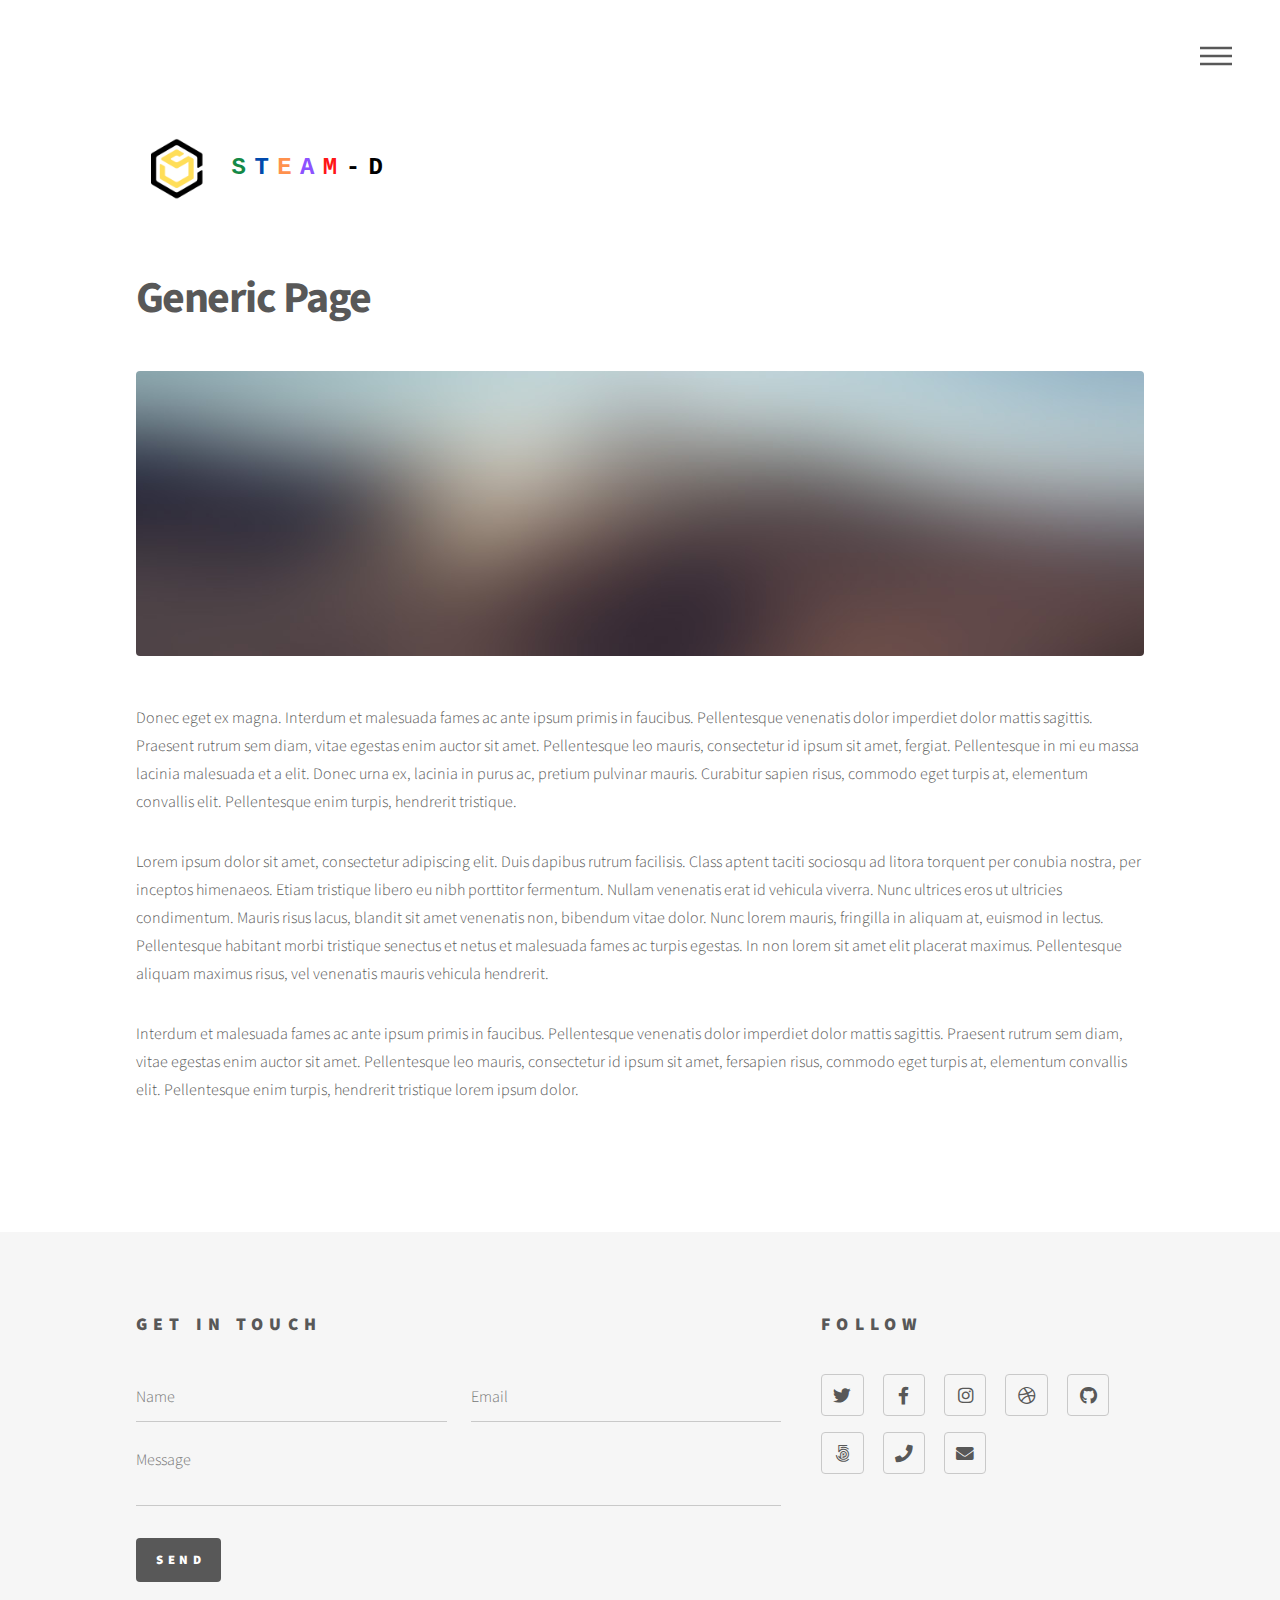
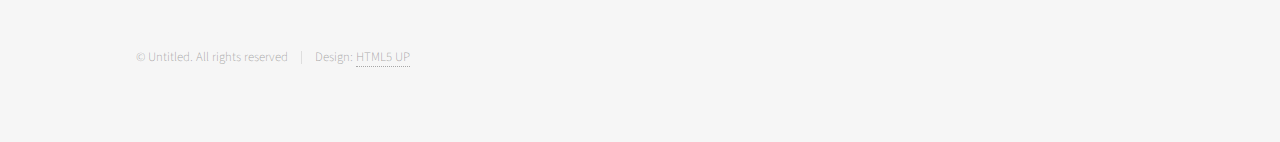
==== about.html @ f743ff5c "Included menu items across pages" ====
<!DOCTYPE HTML>
<!--
	Phantom by HTML5 UP
	html5up.net | @ajlkn
	Free for personal and commercial use under the CCA 3.0 license (html5up.net/license)
-->
<html>
	<head>
		<title>Generic - Phantom by HTML5 UP</title>
		<meta charset="utf-8" />
		<meta name="viewport" content="width=device-width, initial-scale=1, user-scalable=no" />
		<link rel="stylesheet" href="assets/css/main.css" />
		<noscript><link rel="stylesheet" href="assets/css/noscript.css" /></noscript>
	</head>
	<body class="is-preload">
		<!-- Wrapper -->
			<div id="wrapper">

				<!-- Header -->
					<header id="header">
						<div class="inner">

							<!-- Logo -->
								<a href="index.html" class="logo">
									<span class="symbol"><img src="images/logo.svg" alt="" /></span><span class="title"><span class = "hr1">S</span><span class = "hr2">T</span><span class = "hr3">E</span><span class = "hr4">A</span><span class = "hr5">M</span><span class = "hr6">-D</span></span>
								</a>

							<!-- Nav -->
								<nav>
									<ul>
										<li><a href="#menu">Menu</a></li>
									</ul>
								</nav>

						</div>
					</header>

				<!-- Menu -->
					<nav id="menu">
						<h2>Menu</h2>
						<ul>
							<li><a href="index.html">Home</a></li>
							<li><a href="about.html">About Us</a></li>
							<li><a href="generic.html">Curriculum</a></li>
							<li><a href="generic.html">Our Team</a></li>
							<li><a href="elements.html">Contact Us</a></li>
						</ul>
					</nav>

				<!-- Main -->
					<div id="main">
						<div class="inner">
							<h1>Generic Page</h1>
							<span class="image main"><img src="images/pic13.jpg" alt="" /></span>
							<p>Donec eget ex magna. Interdum et malesuada fames ac ante ipsum primis in faucibus. Pellentesque venenatis dolor imperdiet dolor mattis sagittis. Praesent rutrum sem diam, vitae egestas enim auctor sit amet. Pellentesque leo mauris, consectetur id ipsum sit amet, fergiat. Pellentesque in mi eu massa lacinia malesuada et a elit. Donec urna ex, lacinia in purus ac, pretium pulvinar mauris. Curabitur sapien risus, commodo eget turpis at, elementum convallis elit. Pellentesque enim turpis, hendrerit tristique.</p>
							<p>Lorem ipsum dolor sit amet, consectetur adipiscing elit. Duis dapibus rutrum facilisis. Class aptent taciti sociosqu ad litora torquent per conubia nostra, per inceptos himenaeos. Etiam tristique libero eu nibh porttitor fermentum. Nullam venenatis erat id vehicula viverra. Nunc ultrices eros ut ultricies condimentum. Mauris risus lacus, blandit sit amet venenatis non, bibendum vitae dolor. Nunc lorem mauris, fringilla in aliquam at, euismod in lectus. Pellentesque habitant morbi tristique senectus et netus et malesuada fames ac turpis egestas. In non lorem sit amet elit placerat maximus. Pellentesque aliquam maximus risus, vel venenatis mauris vehicula hendrerit.</p>
							<p>Interdum et malesuada fames ac ante ipsum primis in faucibus. Pellentesque venenatis dolor imperdiet dolor mattis sagittis. Praesent rutrum sem diam, vitae egestas enim auctor sit amet. Pellentesque leo mauris, consectetur id ipsum sit amet, fersapien risus, commodo eget turpis at, elementum convallis elit. Pellentesque enim turpis, hendrerit tristique lorem ipsum dolor.</p>
						</div>
					</div>

				<!-- Footer -->
					<footer id="footer">
						<div class="inner">
							<section>
								<h2>Get in touch</h2>
								<form method="post" action="#">
									<div class="fields">
										<div class="field half">
											<input type="text" name="name" id="name" placeholder="Name" />
										</div>
										<div class="field half">
											<input type="email" name="email" id="email" placeholder="Email" />
										</div>
										<div class="field">
											<textarea name="message" id="message" placeholder="Message"></textarea>
										</div>
									</div>
									<ul class="actions">
										<li><input type="submit" value="Send" class="primary" /></li>
									</ul>
								</form>
							</section>
							<section>
								<h2>Follow</h2>
								<ul class="icons">
									<li><a href="#" class="icon brands style2 fa-twitter"><span class="label">Twitter</span></a></li>
									<li><a href="#" class="icon brands style2 fa-facebook-f"><span class="label">Facebook</span></a></li>
									<li><a href="#" class="icon brands style2 fa-instagram"><span class="label">Instagram</span></a></li>
									<li><a href="#" class="icon brands style2 fa-dribbble"><span class="label">Dribbble</span></a></li>
									<li><a href="#" class="icon brands style2 fa-github"><span class="label">GitHub</span></a></li>
									<li><a href="#" class="icon brands style2 fa-500px"><span class="label">500px</span></a></li>
									<li><a href="#" class="icon solid style2 fa-phone"><span class="label">Phone</span></a></li>
									<li><a href="#" class="icon solid style2 fa-envelope"><span class="label">Email</span></a></li>
								</ul>
							</section>
							<ul class="copyright">
								<li>&copy; Untitled. All rights reserved</li><li>Design: <a href="http://html5up.net">HTML5 UP</a></li>
							</ul>
						</div>
					</footer>

			</div>

		<!-- Scripts -->
			<script src="assets/js/jquery.min.js"></script>
			<script src="assets/js/browser.min.js"></script>
			<script src="assets/js/breakpoints.min.js"></script>
			<script src="assets/js/util.js"></script>
			<script src="assets/js/main.js"></script>

	</body>
</html>
---- assets/css/main.css ----
@import url(fontawesome-all.min.css);
@import url("https://fonts.googleapis.com/css?family=Source+Sans+Pro:300,700,900");

/*
	Phantom by HTML5 UP
	html5up.net | @ajlkn
	Free for personal and commercial use under the CCA 3.0 license (html5up.net/license)
*/

html, body, div, span, applet, object,
iframe, h1, h2, h3, h4, h5, h6, p, blockquote,
pre, a, abbr, acronym, address, big, cite,
code, del, dfn, em, img, ins, kbd, q, s, samp,
small, strike, strong, sub, sup, tt, var, b,
u, i, center, dl, dt, dd, ol, ul, li, fieldset,
form, label, legend, table, caption, tbody,
tfoot, thead, tr, th, td, article, aside,
canvas, details, embed, figure, figcaption,
footer, header, hgroup, menu, nav, output, ruby,
section, summary, time, mark, audio, video {
	margin: 0;
	padding: 0;
	border: 0;
	font-size: 100%;
	font: inherit;
	vertical-align: baseline;}

article, aside, details, figcaption, figure,
footer, header, hgroup, menu, nav, section {
	display: block;}

body {
	line-height: 1;
}

ol, ul {
	list-style: none;
}

blockquote, q {
	quotes: none;
}

	blockquote:before, blockquote:after, q:before, q:after {
		content: '';
		content: none;
	}

table {
	border-collapse: collapse;
	border-spacing: 0;
}

body {
	-webkit-text-size-adjust: none;
}

mark {
	background-color: transparent;
	color: inherit;
}

input::-moz-focus-inner {
	border: 0;
	padding: 0;
}

input, select, textarea {
	-moz-appearance: none;
	-webkit-appearance: none;
	-ms-appearance: none;
	appearance: none;
}

/* Basic */

	@-ms-viewport {
		width: device-width;
	}

	body {
		-ms-overflow-style: scrollbar;
	}

	@media screen and (max-width: 480px) {

		html, body {
			min-width: 320px;
		}

	}

	html {
		box-sizing: border-box;
	}

	*, *:before, *:after {
		box-sizing: inherit;
	}

	body {
		background: #ffffff;
	}

		body.is-preload *, body.is-preload *:before, body.is-preload *:after {
			-moz-animation: none !important;
			-webkit-animation: none !important;
			-ms-animation: none !important;
			animation: none !important;
			-moz-transition: none !important;
			-webkit-transition: none !important;
			-ms-transition: none !important;
			transition: none !important;
		}

/* Type */

	body, input, select, textarea {
		color: #585858;
		font-family: "Source Sans Pro", Helvetica, sans-serif;
		font-size: 16pt;
		font-weight: 300;
		line-height: 1.75;
	}

		@media screen and (max-width: 1680px) {

			body, input, select, textarea {
				font-size: 14pt;
			}

		}

		@media screen and (max-width: 1280px) {

			body, input, select, textarea {
				font-size: 12pt;
			}

		}

	a {
		-moz-transition: border-bottom-color 0.2s ease, color 0.2s ease;
		-webkit-transition: border-bottom-color 0.2s ease, color 0.2s ease;
		-ms-transition: border-bottom-color 0.2s ease, color 0.2s ease;
		transition: border-bottom-color 0.2s ease, color 0.2s ease;
		text-decoration: none;
		color: #585858;
		border-bottom: dotted 1px rgba(88, 88, 88, 0.5);
	}

		a:hover {
			border-bottom-color: transparent;
			color: #f2849e !important;
		}

	strong, b {
		font-weight: 900;
	}

	em, i {
		font-style: italic;
	}

	p {
		margin: 0 0 2em 0;
	}

	h1 {
		font-size: 2.75em;
		font-weight: 700;
		line-height: 1.3;
		margin: 0 0 1em 0;
		letter-spacing: -0.035em;
	}

		h1 a {
			color: inherit;
		}

		@media screen and (max-width: 736px) {

			h1 {
				font-size: 2em;
				margin: 0 0 1em 0;
			}

		}

		@media screen and (max-width: 360px) {

			h1 {
				font-size: 1.75em;
			}

		}

	h2, h3, h4, h5, h6 {
		font-weight: 900;
		line-height: 1.5;
		margin: 0 0 2em 0;
		text-transform: uppercase;
		letter-spacing: 0.35em;
	}

		h2 a, h3 a, h4 a, h5 a, h6 a {
			color: inherit;
		}

	h2 {
		font-size: 1.1em;
	}

	h3 {
		font-size: 1em;
	}

	h4 {
		font-size: 0.8em;
	}

	h5 {
		font-size: 0.8em;
	}

	h6 {
		font-size: 0.8em;
	}

	@media screen and (max-width: 980px) {

		h1 br, h2 br, h3 br, h4 br, h5 br, h6 br {
			display: none;
		}

	}

	@media screen and (max-width: 736px) {

		h2 {
			font-size: 1em;
		}

		h3 {
			font-size: 0.8em;
		}

	}

	sub {
		font-size: 0.8em;
		position: relative;
		top: 0.5em;
	}

	sup {
		font-size: 0.8em;
		position: relative;
		top: -0.5em;
	}

	blockquote {
		border-left: solid 4px #c9c9c9;
		font-style: italic;
		margin: 0 0 2em 0;
		padding: 0.5em 0 0.5em 2em;
	}

	code {
		background: rgba(144, 144, 144, 0.075);
		border-radius: 4px;
		border: solid 1px #c9c9c9;
		font-family: "Courier New", monospace;
		font-size: 0.9em;
		margin: 0 0.25em;
		padding: 0.25em 0.65em;
	}

	pre {
		-webkit-overflow-scrolling: touch;
		font-family: "Courier New", monospace;
		font-size: 0.9em;
		margin: 0 0 2em 0;
	}

		pre code {
			display: block;
			line-height: 1.75;
			padding: 1em 1.5em;
			overflow-x: auto;
		}

	hr {
		border: 0;
		border-bottom: solid 1px #c9c9c9;
		margin: 2em 0;
	}

		hr.major {
			margin: 3em 0;
		}

	.align-left {
		text-align: left;
	}

	.align-center {
		text-align: center;
	}

	.align-right {
		text-align: right;
	}

/* Row */

	.row {
		display: flex;
		flex-wrap: wrap;
		box-sizing: border-box;
		align-items: stretch;
	}

		.row > * {
			box-sizing: border-box;
		}

		.row.gtr-uniform > * > :last-child {
			margin-bottom: 0;
		}

		.row.aln-left {
			justify-content: flex-start;
		}

		.row.aln-center {
			justify-content: center;
		}

		.row.aln-right {
			justify-content: flex-end;
		}

		.row.aln-top {
			align-items: flex-start;
		}

		.row.aln-middle {
			align-items: center;
		}

		.row.aln-bottom {
			align-items: flex-end;
		}

		.row > .imp {
			order: -1;
		}

		.row > .col-1 {
			width: 8.33333%;
		}

		.row > .off-1 {
			margin-left: 8.33333%;
		}

		.row > .col-2 {
			width: 16.66667%;
		}

		.row > .off-2 {
			margin-left: 16.66667%;
		}

		.row > .col-3 {
			width: 25%;
		}

		.row > .off-3 {
			margin-left: 25%;
		}

		.row > .col-4 {
			width: 33.33333%;
		}

		.row > .off-4 {
			margin-left: 33.33333%;
		}

		.row > .col-5 {
			width: 41.66667%;
		}

		.row > .off-5 {
			margin-left: 41.66667%;
		}

		.row > .col-6 {
			width: 50%;
		}

		.row > .off-6 {
			margin-left: 50%;
		}

		.row > .col-7 {
			width: 58.33333%;
		}

		.row > .off-7 {
			margin-left: 58.33333%;
		}

		.row > .col-8 {
			width: 66.66667%;
		}

		.row > .off-8 {
			margin-left: 66.66667%;
		}

		.row > .col-9 {
			width: 75%;
		}

		.row > .off-9 {
			margin-left: 75%;
		}

		.row > .col-10 {
			width: 83.33333%;
		}

		.row > .off-10 {
			margin-left: 83.33333%;
		}

		.row > .col-11 {
			width: 91.66667%;
		}

		.row > .off-11 {
			margin-left: 91.66667%;
		}

		.row > .col-12 {
			width: 100%;
		}

		.row > .off-12 {
			margin-left: 100%;
		}

		.row.gtr-0 {
			margin-top: 0;
			margin-left: 0em;
		}

			.row.gtr-0 > * {
				padding: 0 0 0 0em;
			}

			.row.gtr-0.gtr-uniform {
				margin-top: 0em;
			}

				.row.gtr-0.gtr-uniform > * {
					padding-top: 0em;
				}

		.row.gtr-25 {
			margin-top: 0;
			margin-left: -0.5em;
		}

			.row.gtr-25 > * {
				padding: 0 0 0 0.5em;
			}

			.row.gtr-25.gtr-uniform {
				margin-top: -0.5em;
			}

				.row.gtr-25.gtr-uniform > * {
					padding-top: 0.5em;
				}

		.row.gtr-50 {
			margin-top: 0;
			margin-left: -1em;
		}

			.row.gtr-50 > * {
				padding: 0 0 0 1em;
			}

			.row.gtr-50.gtr-uniform {
				margin-top: -1em;
			}

				.row.gtr-50.gtr-uniform > * {
					padding-top: 1em;
				}

		.row {
			margin-top: 0;
			margin-left: -2em;
		}

			.row > * {
				padding: 0 0 0 2em;
			}

			.row.gtr-uniform {
				margin-top: -2em;
			}

				.row.gtr-uniform > * {
					padding-top: 2em;
				}

		.row.gtr-150 {
			margin-top: 0;
			margin-left: -3em;
		}

			.row.gtr-150 > * {
				padding: 0 0 0 3em;
			}

			.row.gtr-150.gtr-uniform {
				margin-top: -3em;
			}

				.row.gtr-150.gtr-uniform > * {
					padding-top: 3em;
				}

		.row.gtr-200 {
			margin-top: 0;
			margin-left: -4em;
		}

			.row.gtr-200 > * {
				padding: 0 0 0 4em;
			}

			.row.gtr-200.gtr-uniform {
				margin-top: -4em;
			}

				.row.gtr-200.gtr-uniform > * {
					padding-top: 4em;
				}

		@media screen and (max-width: 1680px) {

			.row {
				display: flex;
				flex-wrap: wrap;
				box-sizing: border-box;
				align-items: stretch;
			}

				.row > * {
					box-sizing: border-box;
				}

				.row.gtr-uniform > * > :last-child {
					margin-bottom: 0;
				}

				.row.aln-left {
					justify-content: flex-start;
				}

				.row.aln-center {
					justify-content: center;
				}

				.row.aln-right {
					justify-content: flex-end;
				}

				.row.aln-top {
					align-items: flex-start;
				}

				.row.aln-middle {
					align-items: center;
				}

				.row.aln-bottom {
					align-items: flex-end;
				}

				.row > .imp-xlarge {
					order: -1;
				}

				.row > .col-1-xlarge {
					width: 8.33333%;
				}

				.row > .off-1-xlarge {
					margin-left: 8.33333%;
				}

				.row > .col-2-xlarge {
					width: 16.66667%;
				}

				.row > .off-2-xlarge {
					margin-left: 16.66667%;
				}

				.row > .col-3-xlarge {
					width: 25%;
				}

				.row > .off-3-xlarge {
					margin-left: 25%;
				}

				.row > .col-4-xlarge {
					width: 33.33333%;
				}

				.row > .off-4-xlarge {
					margin-left: 33.33333%;
				}

				.row > .col-5-xlarge {
					width: 41.66667%;
				}

				.row > .off-5-xlarge {
					margin-left: 41.66667%;
				}

				.row > .col-6-xlarge {
					width: 50%;
				}

				.row > .off-6-xlarge {
					margin-left: 50%;
				}

				.row > .col-7-xlarge {
					width: 58.33333%;
				}

				.row > .off-7-xlarge {
					margin-left: 58.33333%;
				}

				.row > .col-8-xlarge {
					width: 66.66667%;
				}

				.row > .off-8-xlarge {
					margin-left: 66.66667%;
				}

				.row > .col-9-xlarge {
					width: 75%;
				}

				.row > .off-9-xlarge {
					margin-left: 75%;
				}

				.row > .col-10-xlarge {
					width: 83.33333%;
				}

				.row > .off-10-xlarge {
					margin-left: 83.33333%;
				}

				.row > .col-11-xlarge {
					width: 91.66667%;
				}

				.row > .off-11-xlarge {
					margin-left: 91.66667%;
				}

				.row > .col-12-xlarge {
					width: 100%;
				}

				.row > .off-12-xlarge {
					margin-left: 100%;
				}

				.row.gtr-0 {
					margin-top: 0;
					margin-left: 0em;
				}

					.row.gtr-0 > * {
						padding: 0 0 0 0em;
					}

					.row.gtr-0.gtr-uniform {
						margin-top: 0em;
					}

						.row.gtr-0.gtr-uniform > * {
							padding-top: 0em;
						}

				.row.gtr-25 {
					margin-top: 0;
					margin-left: -0.5em;
				}

					.row.gtr-25 > * {
						padding: 0 0 0 0.5em;
					}

					.row.gtr-25.gtr-uniform {
						margin-top: -0.5em;
					}

						.row.gtr-25.gtr-uniform > * {
							padding-top: 0.5em;
						}

				.row.gtr-50 {
					margin-top: 0;
					margin-left: -1em;
				}

					.row.gtr-50 > * {
						padding: 0 0 0 1em;
					}

					.row.gtr-50.gtr-uniform {
						margin-top: -1em;
					}

						.row.gtr-50.gtr-uniform > * {
							padding-top: 1em;
						}

				.row {
					margin-top: 0;
					margin-left: -2em;
				}

					.row > * {
						padding: 0 0 0 2em;
					}

					.row.gtr-uniform {
						margin-top: -2em;
					}

						.row.gtr-uniform > * {
							padding-top: 2em;
						}

				.row.gtr-150 {
					margin-top: 0;
					margin-left: -3em;
				}

					.row.gtr-150 > * {
						padding: 0 0 0 3em;
					}

					.row.gtr-150.gtr-uniform {
						margin-top: -3em;
					}

						.row.gtr-150.gtr-uniform > * {
							padding-top: 3em;
						}

				.row.gtr-200 {
					margin-top: 0;
					margin-left: -4em;
				}

					.row.gtr-200 > * {
						padding: 0 0 0 4em;
					}

					.row.gtr-200.gtr-uniform {
						margin-top: -4em;
					}

						.row.gtr-200.gtr-uniform > * {
							padding-top: 4em;
						}

		}

		@media screen and (max-width: 1280px) {

			.row {
				display: flex;
				flex-wrap: wrap;
				box-sizing: border-box;
				align-items: stretch;
			}

				.row > * {
					box-sizing: border-box;
				}

				.row.gtr-uniform > * > :last-child {
					margin-bottom: 0;
				}

				.row.aln-left {
					justify-content: flex-start;
				}

				.row.aln-center {
					justify-content: center;
				}

				.row.aln-right {
					justify-content: flex-end;
				}

				.row.aln-top {
					align-items: flex-start;
				}

				.row.aln-middle {
					align-items: center;
				}

				.row.aln-bottom {
					align-items: flex-end;
				}

				.row > .imp-large {
					order: -1;
				}

				.row > .col-1-large {
					width: 8.33333%;
				}

				.row > .off-1-large {
					margin-left: 8.33333%;
				}

				.row > .col-2-large {
					width: 16.66667%;
				}

				.row > .off-2-large {
					margin-left: 16.66667%;
				}

				.row > .col-3-large {
					width: 25%;
				}

				.row > .off-3-large {
					margin-left: 25%;
				}

				.row > .col-4-large {
					width: 33.33333%;
				}

				.row > .off-4-large {
					margin-left: 33.33333%;
				}

				.row > .col-5-large {
					width: 41.66667%;
				}

				.row > .off-5-large {
					margin-left: 41.66667%;
				}

				.row > .col-6-large {
					width: 50%;
				}

				.row > .off-6-large {
					margin-left: 50%;
				}

				.row > .col-7-large {
					width: 58.33333%;
				}

				.row > .off-7-large {
					margin-left: 58.33333%;
				}

				.row > .col-8-large {
					width: 66.66667%;
				}

				.row > .off-8-large {
					margin-left: 66.66667%;
				}

				.row > .col-9-large {
					width: 75%;
				}

				.row > .off-9-large {
					margin-left: 75%;
				}

				.row > .col-10-large {
					width: 83.33333%;
				}

				.row > .off-10-large {
					margin-left: 83.33333%;
				}

				.row > .col-11-large {
					width: 91.66667%;
				}

				.row > .off-11-large {
					margin-left: 91.66667%;
				}

				.row > .col-12-large {
					width: 100%;
				}

				.row > .off-12-large {
					margin-left: 100%;
				}

				.row.gtr-0 {
					margin-top: 0;
					margin-left: 0em;
				}

					.row.gtr-0 > * {
						padding: 0 0 0 0em;
					}

					.row.gtr-0.gtr-uniform {
						margin-top: 0em;
					}

						.row.gtr-0.gtr-uniform > * {
							padding-top: 0em;
						}

				.row.gtr-25 {
					margin-top: 0;
					margin-left: -0.5em;
				}

					.row.gtr-25 > * {
						padding: 0 0 0 0.5em;
					}

					.row.gtr-25.gtr-uniform {
						margin-top: -0.5em;
					}

						.row.gtr-25.gtr-uniform > * {
							padding-top: 0.5em;
						}

				.row.gtr-50 {
					margin-top: 0;
					margin-left: -1em;
				}

					.row.gtr-50 > * {
						padding: 0 0 0 1em;
					}

					.row.gtr-50.gtr-uniform {
						margin-top: -1em;
					}

						.row.gtr-50.gtr-uniform > * {
							padding-top: 1em;
						}

				.row {
					margin-top: 0;
					margin-left: -2em;
				}

					.row > * {
						padding: 0 0 0 2em;
					}

					.row.gtr-uniform {
						margin-top: -2em;
					}

						.row.gtr-uniform > * {
							padding-top: 2em;
						}

				.row.gtr-150 {
					margin-top: 0;
					margin-left: -3em;
				}

					.row.gtr-150 > * {
						padding: 0 0 0 3em;
					}

					.row.gtr-150.gtr-uniform {
						margin-top: -3em;
					}

						.row.gtr-150.gtr-uniform > * {
							padding-top: 3em;
						}

				.row.gtr-200 {
					margin-top: 0;
					margin-left: -4em;
				}

					.row.gtr-200 > * {
						padding: 0 0 0 4em;
					}

					.row.gtr-200.gtr-uniform {
						margin-top: -4em;
					}

						.row.gtr-200.gtr-uniform > * {
							padding-top: 4em;
						}

		}

		@media screen and (max-width: 980px) {

			.row {
				display: flex;
				flex-wrap: wrap;
				box-sizing: border-box;
				align-items: stretch;
			}

				.row > * {
					box-sizing: border-box;
				}

				.row.gtr-uniform > * > :last-child {
					margin-bottom: 0;
				}

				.row.aln-left {
					justify-content: flex-start;
				}

				.row.aln-center {
					justify-content: center;
				}

				.row.aln-right {
					justify-content: flex-end;
				}

				.row.aln-top {
					align-items: flex-start;
				}

				.row.aln-middle {
					align-items: center;
				}

				.row.aln-bottom {
					align-items: flex-end;
				}

				.row > .imp-medium {
					order: -1;
				}

				.row > .col-1-medium {
					width: 8.33333%;
				}

				.row > .off-1-medium {
					margin-left: 8.33333%;
				}

				.row > .col-2-medium {
					width: 16.66667%;
				}

				.row > .off-2-medium {
					margin-left: 16.66667%;
				}

				.row > .col-3-medium {
					width: 25%;
				}

				.row > .off-3-medium {
					margin-left: 25%;
				}

				.row > .col-4-medium {
					width: 33.33333%;
				}

				.row > .off-4-medium {
					margin-left: 33.33333%;
				}

				.row > .col-5-medium {
					width: 41.66667%;
				}

				.row > .off-5-medium {
					margin-left: 41.66667%;
				}

				.row > .col-6-medium {
					width: 50%;
				}

				.row > .off-6-medium {
					margin-left: 50%;
				}

				.row > .col-7-medium {
					width: 58.33333%;
				}

				.row > .off-7-medium {
					margin-left: 58.33333%;
				}

				.row > .col-8-medium {
					width: 66.66667%;
				}

				.row > .off-8-medium {
					margin-left: 66.66667%;
				}

				.row > .col-9-medium {
					width: 75%;
				}

				.row > .off-9-medium {
					margin-left: 75%;
				}

				.row > .col-10-medium {
					width: 83.33333%;
				}

				.row > .off-10-medium {
					margin-left: 83.33333%;
				}

				.row > .col-11-medium {
					width: 91.66667%;
				}

				.row > .off-11-medium {
					margin-left: 91.66667%;
				}

				.row > .col-12-medium {
					width: 100%;
				}

				.row > .off-12-medium {
					margin-left: 100%;
				}

				.row.gtr-0 {
					margin-top: 0;
					margin-left: 0em;
				}

					.row.gtr-0 > * {
						padding: 0 0 0 0em;
					}

					.row.gtr-0.gtr-uniform {
						margin-top: 0em;
					}

						.row.gtr-0.gtr-uniform > * {
							padding-top: 0em;
						}

				.row.gtr-25 {
					margin-top: 0;
					margin-left: -0.375em;
				}

					.row.gtr-25 > * {
						padding: 0 0 0 0.375em;
					}

					.row.gtr-25.gtr-uniform {
						margin-top: -0.375em;
					}

						.row.gtr-25.gtr-uniform > * {
							padding-top: 0.375em;
						}

				.row.gtr-50 {
					margin-top: 0;
					margin-left: -0.75em;
				}

					.row.gtr-50 > * {
						padding: 0 0 0 0.75em;
					}

					.row.gtr-50.gtr-uniform {
						margin-top: -0.75em;
					}

						.row.gtr-50.gtr-uniform > * {
							padding-top: 0.75em;
						}

				.row {
					margin-top: 0;
					margin-left: -1.5em;
				}

					.row > * {
						padding: 0 0 0 1.5em;
					}

					.row.gtr-uniform {
						margin-top: -1.5em;
					}

						.row.gtr-uniform > * {
							padding-top: 1.5em;
						}

				.row.gtr-150 {
					margin-top: 0;
					margin-left: -2.25em;
				}

					.row.gtr-150 > * {
						padding: 0 0 0 2.25em;
					}

					.row.gtr-150.gtr-uniform {
						margin-top: -2.25em;
					}

						.row.gtr-150.gtr-uniform > * {
							padding-top: 2.25em;
						}

				.row.gtr-200 {
					margin-top: 0;
					margin-left: -3em;
				}

					.row.gtr-200 > * {
						padding: 0 0 0 3em;
					}

					.row.gtr-200.gtr-uniform {
						margin-top: -3em;
					}

						.row.gtr-200.gtr-uniform > * {
							padding-top: 3em;
						}

		}

		@media screen and (max-width: 736px) {

			.row {
				display: flex;
				flex-wrap: wrap;
				box-sizing: border-box;
				align-items: stretch;
			}

				.row > * {
					box-sizing: border-box;
				}

				.row.gtr-uniform > * > :last-child {
					margin-bottom: 0;
				}

				.row.aln-left {
					justify-content: flex-start;
				}

				.row.aln-center {
					justify-content: center;
				}

				.row.aln-right {
					justify-content: flex-end;
				}

				.row.aln-top {
					align-items: flex-start;
				}

				.row.aln-middle {
					align-items: center;
				}

				.row.aln-bottom {
					align-items: flex-end;
				}

				.row > .imp-small {
					order: -1;
				}

				.row > .col-1-small {
					width: 8.33333%;
				}

				.row > .off-1-small {
					margin-left: 8.33333%;
				}

				.row > .col-2-small {
					width: 16.66667%;
				}

				.row > .off-2-small {
					margin-left: 16.66667%;
				}

				.row > .col-3-small {
					width: 25%;
				}

				.row > .off-3-small {
					margin-left: 25%;
				}

				.row > .col-4-small {
					width: 33.33333%;
				}

				.row > .off-4-small {
					margin-left: 33.33333%;
				}

				.row > .col-5-small {
					width: 41.66667%;
				}

				.row > .off-5-small {
					margin-left: 41.66667%;
				}

				.row > .col-6-small {
					width: 50%;
				}

				.row > .off-6-small {
					margin-left: 50%;
				}

				.row > .col-7-small {
					width: 58.33333%;
				}

				.row > .off-7-small {
					margin-left: 58.33333%;
				}

				.row > .col-8-small {
					width: 66.66667%;
				}

				.row > .off-8-small {
					margin-left: 66.66667%;
				}

				.row > .col-9-small {
					width: 75%;
				}

				.row > .off-9-small {
					margin-left: 75%;
				}

				.row > .col-10-small {
					width: 83.33333%;
				}

				.row > .off-10-small {
					margin-left: 83.33333%;
				}

				.row > .col-11-small {
					width: 91.66667%;
				}

				.row > .off-11-small {
					margin-left: 91.66667%;
				}

				.row > .col-12-small {
					width: 100%;
				}

				.row > .off-12-small {
					margin-left: 100%;
				}

				.row.gtr-0 {
					margin-top: 0;
					margin-left: 0em;
				}

					.row.gtr-0 > * {
						padding: 0 0 0 0em;
					}

					.row.gtr-0.gtr-uniform {
						margin-top: 0em;
					}

						.row.gtr-0.gtr-uniform > * {
							padding-top: 0em;
						}

				.row.gtr-25 {
					margin-top: 0;
					margin-left: -0.25em;
				}

					.row.gtr-25 > * {
						padding: 0 0 0 0.25em;
					}

					.row.gtr-25.gtr-uniform {
						margin-top: -0.25em;
					}

						.row.gtr-25.gtr-uniform > * {
							padding-top: 0.25em;
						}

				.row.gtr-50 {
					margin-top: 0;
					margin-left: -0.5em;
				}

					.row.gtr-50 > * {
						padding: 0 0 0 0.5em;
					}

					.row.gtr-50.gtr-uniform {
						margin-top: -0.5em;
					}

						.row.gtr-50.gtr-uniform > * {
							padding-top: 0.5em;
						}

				.row {
					margin-top: 0;
					margin-left: -1em;
				}

					.row > * {
						padding: 0 0 0 1em;
					}

					.row.gtr-uniform {
						margin-top: -1em;
					}

						.row.gtr-uniform > * {
							padding-top: 1em;
						}

				.row.gtr-150 {
					margin-top: 0;
					margin-left: -1.5em;
				}

					.row.gtr-150 > * {
						padding: 0 0 0 1.5em;
					}

					.row.gtr-150.gtr-uniform {
						margin-top: -1.5em;
					}

						.row.gtr-150.gtr-uniform > * {
							padding-top: 1.5em;
						}

				.row.gtr-200 {
					margin-top: 0;
					margin-left: -2em;
				}

					.row.gtr-200 > * {
						padding: 0 0 0 2em;
					}

					.row.gtr-200.gtr-uniform {
						margin-top: -2em;
					}

						.row.gtr-200.gtr-uniform > * {
							padding-top: 2em;
						}

		}

		@media screen and (max-width: 480px) {

			.row {
				display: flex;
				flex-wrap: wrap;
				box-sizing: border-box;
				align-items: stretch;
			}

				.row > * {
					box-sizing: border-box;
				}

				.row.gtr-uniform > * > :last-child {
					margin-bottom: 0;
				}

				.row.aln-left {
					justify-content: flex-start;
				}

				.row.aln-center {
					justify-content: center;
				}

				.row.aln-right {
					justify-content: flex-end;
				}

				.row.aln-top {
					align-items: flex-start;
				}

				.row.aln-middle {
					align-items: center;
				}

				.row.aln-bottom {
					align-items: flex-end;
				}

				.row > .imp-xsmall {
					order: -1;
				}

				.row > .col-1-xsmall {
					width: 8.33333%;
				}

				.row > .off-1-xsmall {
					margin-left: 8.33333%;
				}

				.row > .col-2-xsmall {
					width: 16.66667%;
				}

				.row > .off-2-xsmall {
					margin-left: 16.66667%;
				}

				.row > .col-3-xsmall {
					width: 25%;
				}

				.row > .off-3-xsmall {
					margin-left: 25%;
				}

				.row > .col-4-xsmall {
					width: 33.33333%;
				}

				.row > .off-4-xsmall {
					margin-left: 33.33333%;
				}

				.row > .col-5-xsmall {
					width: 41.66667%;
				}

				.row > .off-5-xsmall {
					margin-left: 41.66667%;
				}

				.row > .col-6-xsmall {
					width: 50%;
				}

				.row > .off-6-xsmall {
					margin-left: 50%;
				}

				.row > .col-7-xsmall {
					width: 58.33333%;
				}

				.row > .off-7-xsmall {
					margin-left: 58.33333%;
				}

				.row > .col-8-xsmall {
					width: 66.66667%;
				}

				.row > .off-8-xsmall {
					margin-left: 66.66667%;
				}

				.row > .col-9-xsmall {
					width: 75%;
				}

				.row > .off-9-xsmall {
					margin-left: 75%;
				}

				.row > .col-10-xsmall {
					width: 83.33333%;
				}

				.row > .off-10-xsmall {
					margin-left: 83.33333%;
				}

				.row > .col-11-xsmall {
					width: 91.66667%;
				}

				.row > .off-11-xsmall {
					margin-left: 91.66667%;
				}

				.row > .col-12-xsmall {
					width: 100%;
				}

				.row > .off-12-xsmall {
					margin-left: 100%;
				}

				.row.gtr-0 {
					margin-top: 0;
					margin-left: 0em;
				}

					.row.gtr-0 > * {
						padding: 0 0 0 0em;
					}

					.row.gtr-0.gtr-uniform {
						margin-top: 0em;
					}

						.row.gtr-0.gtr-uniform > * {
							padding-top: 0em;
						}

				.row.gtr-25 {
					margin-top: 0;
					margin-left: -0.25em;
				}

					.row.gtr-25 > * {
						padding: 0 0 0 0.25em;
					}

					.row.gtr-25.gtr-uniform {
						margin-top: -0.25em;
					}

						.row.gtr-25.gtr-uniform > * {
							padding-top: 0.25em;
						}

				.row.gtr-50 {
					margin-top: 0;
					margin-left: -0.5em;
				}

					.row.gtr-50 > * {
						padding: 0 0 0 0.5em;
					}

					.row.gtr-50.gtr-uniform {
						margin-top: -0.5em;
					}

						.row.gtr-50.gtr-uniform > * {
							padding-top: 0.5em;
						}

				.row {
					margin-top: 0;
					margin-left: -1em;
				}

					.row > * {
						padding: 0 0 0 1em;
					}

					.row.gtr-uniform {
						margin-top: -1em;
					}

						.row.gtr-uniform > * {
							padding-top: 1em;
						}

				.row.gtr-150 {
					margin-top: 0;
					margin-left: -1.5em;
				}

					.row.gtr-150 > * {
						padding: 0 0 0 1.5em;
					}

					.row.gtr-150.gtr-uniform {
						margin-top: -1.5em;
					}

						.row.gtr-150.gtr-uniform > * {
							padding-top: 1.5em;
						}

				.row.gtr-200 {
					margin-top: 0;
					margin-left: -2em;
				}

					.row.gtr-200 > * {
						padding: 0 0 0 2em;
					}

					.row.gtr-200.gtr-uniform {
						margin-top: -2em;
					}

						.row.gtr-200.gtr-uniform > * {
							padding-top: 2em;
						}

		}

/* Section/Article */

	section.special, article.special {
		text-align: center;
	}

	header p {
		margin-top: -1em;
	}

	@media screen and (max-width: 736px) {

		header p {
			margin-top: 0;
		}

	}

/* Icon */

	.icon {
		text-decoration: none;
		border-bottom: none;
		position: relative;
	}

		.icon:before {
			-moz-osx-font-smoothing: grayscale;
			-webkit-font-smoothing: antialiased;
			display: inline-block;
			font-style: normal;
			font-variant: normal;
			text-rendering: auto;
			line-height: 1;
			text-transform: none !important;
			font-family: 'Font Awesome 5 Free';
			font-weight: 400;
		}

		.icon > .label {
			display: none;
		}

		.icon:before {
			line-height: inherit;
		}

		.icon.solid:before {
			font-weight: 900;
		}

		.icon.brands:before {
			font-family: 'Font Awesome 5 Brands';
		}

		.icon.style2 {
			-moz-transition: background-color 0.2s ease-in-out, color 0.2s ease-in-out, border-color 0.2s ease-in-out;
			-webkit-transition: background-color 0.2s ease-in-out, color 0.2s ease-in-out, border-color 0.2s ease-in-out;
			-ms-transition: background-color 0.2s ease-in-out, color 0.2s ease-in-out, border-color 0.2s ease-in-out;
			transition: background-color 0.2s ease-in-out, color 0.2s ease-in-out, border-color 0.2s ease-in-out;
			background-color: transparent;
			border: solid 1px #c9c9c9;
			border-radius: 4px;
			width: 2.65em;
			height: 2.65em;
			display: inline-block;
			text-align: center;
			line-height: 2.65em;
			color: inherit;
		}

			.icon.style2:before {
				font-size: 1.1em;
			}

			.icon.style2:hover {
				color: #f2849e;
				border-color: #f2849e;
			}

			.icon.style2:active {
				background-color: rgba(242, 132, 158, 0.1);
			}

/* List */

	ol {
		list-style: decimal;
		margin: 0 0 2em 0;
		padding-left: 1.25em;
	}

		ol li {
			padding-left: 0.25em;
		}

	ul {
		list-style: disc;
		margin: 0 0 2em 0;
		padding-left: 1em;
	}

		ul li {
			padding-left: 0.5em;
		}

		ul.alt {
			list-style: none;
			padding-left: 0;
		}

			ul.alt li {
				border-top: solid 1px #c9c9c9;
				padding: 0.5em 0;
			}

				ul.alt li:first-child {
					border-top: 0;
					padding-top: 0;
				}

	dl {
		margin: 0 0 2em 0;
	}

		dl dt {
			display: block;
			font-weight: 900;
			margin: 0 0 1em 0;
		}

		dl dd {
			margin-left: 2em;
		}

/* Actions */

	ul.actions {
		display: -moz-flex;
		display: -webkit-flex;
		display: -ms-flex;
		display: flex;
		cursor: default;
		list-style: none;
		margin-left: -1em;
		padding-left: 0;
	}

		ul.actions li {
			padding: 0 0 0 1em;
			vertical-align: middle;
		}

		ul.actions.special {
			-moz-justify-content: center;
			-webkit-justify-content: center;
			-ms-justify-content: center;
			justify-content: center;
			width: 100%;
			margin-left: 0;
		}

			ul.actions.special li:first-child {
				padding-left: 0;
			}

		ul.actions.stacked {
			-moz-flex-direction: column;
			-webkit-flex-direction: column;
			-ms-flex-direction: column;
			flex-direction: column;
			margin-left: 0;
		}

			ul.actions.stacked li {
				padding: 1.3em 0 0 0;
			}

				ul.actions.stacked li:first-child {
					padding-top: 0;
				}

		ul.actions.fit {
			width: calc(100% + 1em);
		}

			ul.actions.fit li {
				-moz-flex-grow: 1;
				-webkit-flex-grow: 1;
				-ms-flex-grow: 1;
				flex-grow: 1;
				-moz-flex-shrink: 1;
				-webkit-flex-shrink: 1;
				-ms-flex-shrink: 1;
				flex-shrink: 1;
				width: 100%;
			}

				ul.actions.fit li > * {
					width: 100%;
				}

			ul.actions.fit.stacked {
				width: 100%;
			}

		@media screen and (max-width: 480px) {

			ul.actions:not(.fixed) {
				-moz-flex-direction: column;
				-webkit-flex-direction: column;
				-ms-flex-direction: column;
				flex-direction: column;
				margin-left: 0;
				width: 100% !important;
			}

				ul.actions:not(.fixed) li {
					-moz-flex-grow: 1;
					-webkit-flex-grow: 1;
					-ms-flex-grow: 1;
					flex-grow: 1;
					-moz-flex-shrink: 1;
					-webkit-flex-shrink: 1;
					-ms-flex-shrink: 1;
					flex-shrink: 1;
					padding: 1em 0 0 0;
					text-align: center;
					width: 100%;
				}

					ul.actions:not(.fixed) li > * {
						width: 100%;
					}

					ul.actions:not(.fixed) li:first-child {
						padding-top: 0;
					}

					ul.actions:not(.fixed) li input[type="submit"],
					ul.actions:not(.fixed) li input[type="reset"],
					ul.actions:not(.fixed) li input[type="button"],
					ul.actions:not(.fixed) li button,
					ul.actions:not(.fixed) li .button {
						width: 100%;
					}

						ul.actions:not(.fixed) li input[type="submit"].icon:before,
						ul.actions:not(.fixed) li input[type="reset"].icon:before,
						ul.actions:not(.fixed) li input[type="button"].icon:before,
						ul.actions:not(.fixed) li button.icon:before,
						ul.actions:not(.fixed) li .button.icon:before {
							margin-left: -0.5rem;
						}

		}

/* Icons */

	ul.icons {
		cursor: default;
		list-style: none;
		padding-left: 0;
		margin: -1em 0 2em -1em;
	}

		ul.icons li {
			display: inline-block;
			padding: 1em 0 0 1em;
		}

/* Form */

	form {
		margin: 0 0 2em 0;
		overflow-x: hidden;
	}

		form > :last-child {
			margin-bottom: 0;
		}

		form > .fields {
			display: -moz-flex;
			display: -webkit-flex;
			display: -ms-flex;
			display: flex;
			-moz-flex-wrap: wrap;
			-webkit-flex-wrap: wrap;
			-ms-flex-wrap: wrap;
			flex-wrap: wrap;
			width: calc(100% + 3em);
			margin: -1.5em 0 2em -1.5em;
		}

			form > .fields > .field {
				-moz-flex-grow: 0;
				-webkit-flex-grow: 0;
				-ms-flex-grow: 0;
				flex-grow: 0;
				-moz-flex-shrink: 0;
				-webkit-flex-shrink: 0;
				-ms-flex-shrink: 0;
				flex-shrink: 0;
				padding: 1.5em 0 0 1.5em;
				width: calc(100% - 1.5em);
			}

				form > .fields > .field.half {
					width: calc(50% - 0.75em);
				}

				form > .fields > .field.third {
					width: calc(100%/3 - 0.5em);
				}

				form > .fields > .field.quarter {
					width: calc(25% - 0.375em);
				}

		@media screen and (max-width: 480px) {

			form > .fields {
				width: calc(100% + 3em);
				margin: -1.5em 0 2em -1.5em;
			}

				form > .fields > .field {
					padding: 1.5em 0 0 1.5em;
					width: calc(100% - 1.5em);
				}

					form > .fields > .field.half {
						width: calc(100% - 1.5em);
					}

					form > .fields > .field.third {
						width: calc(100% - 1.5em);
					}

					form > .fields > .field.quarter {
						width: calc(100% - 1.5em);
					}

		}

	label {
		display: block;
		font-size: 0.9em;
		font-weight: 900;
		margin: 0 0 1em 0;
	}

	input[type="text"],
	input[type="password"],
	input[type="email"],
	input[type="tel"],
	select,
	textarea {
		-moz-appearance: none;
		-webkit-appearance: none;
		-ms-appearance: none;
		appearance: none;
		background-color: transparent;
		border: none;
		border-radius: 0;
		border-bottom: solid 1px #c9c9c9;
		color: inherit;
		display: block;
		outline: 0;
		padding: 0;
		text-decoration: none;
		width: 100%;
	}

		input[type="text"]:invalid,
		input[type="password"]:invalid,
		input[type="email"]:invalid,
		input[type="tel"]:invalid,
		select:invalid,
		textarea:invalid {
			box-shadow: none;
		}

		input[type="text"]:focus,
		input[type="password"]:focus,
		input[type="email"]:focus,
		input[type="tel"]:focus,
		select:focus,
		textarea:focus {
			border-bottom-color: #f2849e;
			box-shadow: inset 0 -1px 0 0 #f2849e;
		}

	select {
		background-image: url("data:image/svg+xml;charset=utf8,%3Csvg xmlns='http://www.w3.org/2000/svg' width='40' height='40' preserveAspectRatio='none' viewBox='0 0 40 40'%3E%3Cpath d='M9.4,12.3l10.4,10.4l10.4-10.4c0.2-0.2,0.5-0.4,0.9-0.4c0.3,0,0.6,0.1,0.9,0.4l3.3,3.3c0.2,0.2,0.4,0.5,0.4,0.9 c0,0.4-0.1,0.6-0.4,0.9L20.7,31.9c-0.2,0.2-0.5,0.4-0.9,0.4c-0.3,0-0.6-0.1-0.9-0.4L4.3,17.3c-0.2-0.2-0.4-0.5-0.4-0.9 c0-0.4,0.1-0.6,0.4-0.9l3.3-3.3c0.2-0.2,0.5-0.4,0.9-0.4S9.1,12.1,9.4,12.3z' fill='%23c9c9c9' /%3E%3C/svg%3E");
		background-size: 1.25rem;
		background-repeat: no-repeat;
		background-position: calc(100% - 1rem) center;
		height: 3em;
		padding-right: 3em;
		text-overflow: ellipsis;
	}

		select option {
			background: #ffffff;
		}

		select:focus::-ms-value {
			background-color: transparent;
		}

		select::-ms-expand {
			display: none;
		}

	input[type="text"],
	input[type="password"],
	input[type="email"],
	select {
		height: 3em;
	}

	textarea {
		padding: 0;
		min-height: 3.75em;
	}

	input[type="checkbox"],
	input[type="radio"] {
		-moz-appearance: none;
		-webkit-appearance: none;
		-ms-appearance: none;
		appearance: none;
		display: block;
		float: left;
		margin-right: -2em;
		opacity: 0;
		width: 1em;
		z-index: -1;
	}

		input[type="checkbox"] + label,
		input[type="radio"] + label {
			text-decoration: none;
			color: #585858;
			cursor: pointer;
			display: inline-block;
			font-size: 1em;
			font-weight: 300;
			padding-left: 2.55em;
			padding-right: 0.75em;
			position: relative;
		}

			input[type="checkbox"] + label:before,
			input[type="radio"] + label:before {
				-moz-osx-font-smoothing: grayscale;
				-webkit-font-smoothing: antialiased;
				display: inline-block;
				font-style: normal;
				font-variant: normal;
				text-rendering: auto;
				line-height: 1;
				text-transform: none !important;
				font-family: 'Font Awesome 5 Free';
				font-weight: 900;
			}

			input[type="checkbox"] + label:before,
			input[type="radio"] + label:before {
				border-radius: 4px;
				border: solid 1px #c9c9c9;
				content: '';
				display: inline-block;
				font-size: 0.8em;
				height: 2.25em;
				left: 0;
				line-height: 2.25em;
				position: absolute;
				text-align: center;
				top: 0;
				width: 2.25em;
			}

		input[type="checkbox"]:checked + label:before,
		input[type="radio"]:checked + label:before {
			background: #585858;
			border-color: #585858;
			color: #ffffff;
			content: '\f00c';
		}

		input[type="checkbox"]:focus + label:before,
		input[type="radio"]:focus + label:before {
			border-color: #f2849e;
			box-shadow: 0 0 0 1px #f2849e;
		}

	input[type="checkbox"] + label:before {
		border-radius: 4px;
	}

	input[type="radio"] + label:before {
		border-radius: 100%;
	}

/* Box */

	.box {
		border-radius: 4px;
		border: solid 1px #c9c9c9;
		margin-bottom: 2em;
		padding: 1.5em;
	}

		.box > :last-child,
		.box > :last-child > :last-child,
		.box > :last-child > :last-child > :last-child {
			margin-bottom: 0;
		}

		.box.alt {
			border: 0;
			border-radius: 0;
			padding: 0;
		}

/* Image */

	.image {
		border-radius: 4px;
		border: 0;
		display: inline-block;
		position: relative;
	}

		.image img {
			border-radius: 4px;
			display: block;
		}

		.image.left, .image.right {
			max-width: 40%;
		}

			.image.left img, .image.right img {
				width: 100%;
			}

		.image.left {
			float: left;
			padding: 0 1.5em 1em 0;
			top: 0.25em;
		}

		.image.right {
			float: right;
			padding: 0 0 1em 1.5em;
			top: 0.25em;
		}

		.image.fit {
			display: block;
			margin: 0 0 2em 0;
			width: 100%;
		}

			.image.fit img {
				width: 100%;
			}

		.image.main {
			display: block;
			margin: 0 0 3em 0;
			width: 100%;
		}

			.image.main img {
				width: 100%;
			}

			@media screen and (max-width: 736px) {

				.image.main {
					margin: 0 0 2em 0;
				}

			}

			.hr1 {
  		color: #148947;
			}

			.hr2 {
			  color: #004aad;
			}

			.hr3 {
			  color: #ff914d;
			}

			.hr4 {
  		color: #8c52ff;
			}

			.hr5 {
			  color: #ff1616;
			}

			.hr6 {
			  color: #000000;
			}

/* Table */

	.table-wrapper {
		-webkit-overflow-scrolling: touch;
		overflow-x: auto;
	}

	table {
		margin: 0 0 2em 0;
		width: 100%;
	}

		table tbody tr {
			border: solid 1px #c9c9c9;
			border-left: 0;
			border-right: 0;
		}

			table tbody tr:nth-child(2n + 1) {
				background-color: rgba(144, 144, 144, 0.075);
			}

		table td {
			padding: 0.75em 0.75em;
		}

		table th {
			font-size: 0.9em;
			font-weight: 900;
			padding: 0 0.75em 0.75em 0.75em;
			text-align: left;
		}

		table thead {
			border-bottom: solid 2px #c9c9c9;
		}

		table tfoot {
			border-top: solid 2px #c9c9c9;
		}

		table.alt {
			border-collapse: separate;
		}

			table.alt tbody tr td {
				border: solid 1px #c9c9c9;
				border-left-width: 0;
				border-top-width: 0;
			}

				table.alt tbody tr td:first-child {
					border-left-width: 1px;
				}

			table.alt tbody tr:first-child td {
				border-top-width: 1px;
			}

			table.alt thead {
				border-bottom: 0;
			}

			table.alt tfoot {
				border-top: 0;
			}

/* Button */

	input[type="submit"],
	input[type="reset"],
	input[type="button"],
	button,
	.button {
		-moz-appearance: none;
		-webkit-appearance: none;
		-ms-appearance: none;
		appearance: none;
		-moz-transition: background-color 0.2s ease-in-out, color 0.2s ease-in-out, box-shadow 0.2s ease-in-out;
		-webkit-transition: background-color 0.2s ease-in-out, color 0.2s ease-in-out, box-shadow 0.2s ease-in-out;
		-ms-transition: background-color 0.2s ease-in-out, color 0.2s ease-in-out, box-shadow 0.2s ease-in-out;
		transition: background-color 0.2s ease-in-out, color 0.2s ease-in-out, box-shadow 0.2s ease-in-out;
		background-color: transparent;
		border-radius: 4px;
		border: 0;
		box-shadow: inset 0 0 0 2px #585858;
		color: #585858 !important;
		cursor: pointer;
		display: inline-block;
		font-size: 0.8em;
		font-weight: 900;
		height: 3.5em;
		letter-spacing: 0.35em;
		line-height: 3.45em;
		overflow: hidden;
		padding: 0 1.25em 0 1.6em;
		text-align: center;
		text-decoration: none;
		text-overflow: ellipsis;
		text-transform: uppercase;
		white-space: nowrap;
	}

		input[type="submit"].icon:before,
		input[type="reset"].icon:before,
		input[type="button"].icon:before,
		button.icon:before,
		.button.icon:before {
			margin-right: 0.5em;
		}

		input[type="submit"].fit,
		input[type="reset"].fit,
		input[type="button"].fit,
		button.fit,
		.button.fit {
			width: 100%;
		}

		input[type="submit"]:hover,
		input[type="reset"]:hover,
		input[type="button"]:hover,
		button:hover,
		.button:hover {
			color: #f2849e !important;
			box-shadow: inset 0 0 0 2px #f2849e;
		}

		input[type="submit"]:active,
		input[type="reset"]:active,
		input[type="button"]:active,
		button:active,
		.button:active {
			background-color: rgba(242, 132, 158, 0.1);
		}

		input[type="submit"].small,
		input[type="reset"].small,
		input[type="button"].small,
		button.small,
		.button.small {
			font-size: 0.6em;
		}

		input[type="submit"].large,
		input[type="reset"].large,
		input[type="button"].large,
		button.large,
		.button.large {
			font-size: 1em;
		}

		input[type="submit"].primary,
		input[type="reset"].primary,
		input[type="button"].primary,
		button.primary,
		.button.primary {
			box-shadow: none;
			background-color: #585858;
			color: #ffffff !important;
		}

			input[type="submit"].primary:hover,
			input[type="reset"].primary:hover,
			input[type="button"].primary:hover,
			button.primary:hover,
			.button.primary:hover {
				background-color: #f2849e;
			}

			input[type="submit"].primary:active,
			input[type="reset"].primary:active,
			input[type="button"].primary:active,
			button.primary:active,
			.button.primary:active {
				background-color: #ee5f81;
			}

		input[type="submit"].disabled, input[type="submit"]:disabled,
		input[type="reset"].disabled,
		input[type="reset"]:disabled,
		input[type="button"].disabled,
		input[type="button"]:disabled,
		button.disabled,
		button:disabled,
		.button.disabled,
		.button:disabled {
			pointer-events: none;
			opacity: 0.25;
		}

/* Tiles */

	.tiles {
		display: -moz-flex;
		display: -webkit-flex;
		display: -ms-flex;
		display: flex;
		-moz-flex-wrap: wrap;
		-webkit-flex-wrap: wrap;
		-ms-flex-wrap: wrap;
		flex-wrap: wrap;
		postiion: relative;
		margin: -2.5em 0 0 -2.5em;
	}

		.tiles article {
			-moz-transition: -moz-transform 0.5s ease, opacity 0.5s ease;
			-webkit-transition: -webkit-transform 0.5s ease, opacity 0.5s ease;
			-ms-transition: -ms-transform 0.5s ease, opacity 0.5s ease;
			transition: transform 0.5s ease, opacity 0.5s ease;
			position: relative;
			width: calc(33.33333% - 2.5em);
			margin: 2.5em 0 0 2.5em;
		}

			.tiles article > .image {
				-moz-transition: -moz-transform 0.5s ease;
				-webkit-transition: -webkit-transform 0.5s ease;
				-ms-transition: -ms-transform 0.5s ease;
				transition: transform 0.5s ease;
				position: relative;
				display: block;
				width: 100%;
				border-radius: 4px;
				overflow: hidden;
			}

				.tiles article > .image img {
					display: block;
					width: 100%;
				}

				.tiles article > .image:before {
					pointer-events: none;
					-moz-transition: background-color 0.5s ease, opacity 0.5s ease;
					-webkit-transition: background-color 0.5s ease, opacity 0.5s ease;
					-ms-transition: background-color 0.5s ease, opacity 0.5s ease;
					transition: background-color 0.5s ease, opacity 0.5s ease;
					content: '';
					display: block;
					position: absolute;
					top: 0;
					left: 0;
					width: 100%;
					height: 100%;
					opacity: 1.0;
					z-index: 1;
					opacity: 0.8;
				}

				.tiles article > .image:after {
					pointer-events: none;
					-moz-transition: opacity 0.5s ease;
					-webkit-transition: opacity 0.5s ease;
					-ms-transition: opacity 0.5s ease;
					transition: opacity 0.5s ease;
					content: '';
					display: block;
					position: absolute;
					top: 0;
					left: 0;
					width: 100%;
					height: 100%;
					background-image: url("data:image/svg+xml;charset=utf8,%3Csvg xmlns='http://www.w3.org/2000/svg' width='100' height='100' viewBox='0 0 100 100' preserveAspectRatio='none'%3E%3Cstyle%3Eline %7B stroke-width: 0.25px%3B stroke: %23ffffff%3B %7D%3C/style%3E%3Cline x1='0' y1='0' x2='100' y2='100' /%3E%3Cline x1='100' y1='0' x2='0' y2='100' /%3E%3C/svg%3E");
					background-position: center;
					background-repeat: no-repeat;
					background-size: 100% 100%;
					opacity: 0.25;
					z-index: 2;
				}

			.tiles article > a {
				display: -moz-flex;
				display: -webkit-flex;
				display: -ms-flex;
				display: flex;
				-moz-flex-direction: column;
				-webkit-flex-direction: column;
				-ms-flex-direction: column;
				flex-direction: column;
				-moz-align-items: center;
				-webkit-align-items: center;
				-ms-align-items: center;
				align-items: center;
				-moz-justify-content: center;
				-webkit-justify-content: center;
				-ms-justify-content: center;
				justify-content: center;
				-moz-transition: background-color 0.5s ease, -moz-transform 0.5s ease;
				-webkit-transition: background-color 0.5s ease, -webkit-transform 0.5s ease;
				-ms-transition: background-color 0.5s ease, -ms-transform 0.5s ease;
				transition: background-color 0.5s ease, transform 0.5s ease;
				position: absolute;
				top: 0;
				left: 0;
				width: 100%;
				height: 100%;
				padding: 1em;
				border-radius: 4px;
				border-bottom: 0;
				color: #ffffff;
				text-align: center;
				text-decoration: none;
				z-index: 3;
			}

				.tiles article > a > :last-child {
					margin: 0;
				}

				.tiles article > a:hover {
					color: #ffffff !important;
				}

				.tiles article > a h2 {
					margin: 0;
				}

				.tiles article > a .content {
					-moz-transition: max-height 0.5s ease, opacity 0.5s ease;
					-webkit-transition: max-height 0.5s ease, opacity 0.5s ease;
					-ms-transition: max-height 0.5s ease, opacity 0.5s ease;
					transition: max-height 0.5s ease, opacity 0.5s ease;
					width: 100%;
					max-height: 0;
					line-height: 1.5;
					margin-top: 0.35em;
					opacity: 0;
				}

					.tiles article > a .content > :last-child {
						margin-bottom: 0;
					}

			.tiles article.style1 > .image:before {
				background-color: #f2849e;
			}

			.tiles article.style2 > .image:before {
				background-color: #7ecaf6;
			}

			.tiles article.style3 > .image:before {
				background-color: #7bd0c1;
			}

			.tiles article.style4 > .image:before {
				background-color: #c75b9b;
			}

			.tiles article.style5 > .image:before {
				background-color: #ae85ca;
			}

			.tiles article.style6 > .image:before {
				background-color: #8499e7;
			}

			body:not(.is-touch) .tiles article:hover > .image {
				-moz-transform: scale(1.1);
				-webkit-transform: scale(1.1);
				-ms-transform: scale(1.1);
				transform: scale(1.1);
			}

				body:not(.is-touch) .tiles article:hover > .image:before {
					background-color: #333333;
					opacity: 0.35;
				}

				body:not(.is-touch) .tiles article:hover > .image:after {
					opacity: 0;
				}

			body:not(.is-touch) .tiles article:hover .content {
				max-height: 15em;
				opacity: 1;
			}

		* + .tiles {
			margin-top: 2em;
		}

		body.is-preload .tiles article {
			-moz-transform: scale(0.9);
			-webkit-transform: scale(0.9);
			-ms-transform: scale(0.9);
			transform: scale(0.9);
			opacity: 0;
		}

		body.is-touch .tiles article .content {
			max-height: 15em;
			opacity: 1;
		}

		@media screen and (max-width: 1280px) {

			.tiles {
				margin: -1.25em 0 0 -1.25em;
			}

				.tiles article {
					width: calc(33.33333% - 1.25em);
					margin: 1.25em 0 0 1.25em;
				}

		}

		@media screen and (max-width: 980px) {

			.tiles {
				margin: -2.5em 0 0 -2.5em;
			}

				.tiles article {
					width: calc(50% - 2.5em);
					margin: 2.5em 0 0 2.5em;
				}

		}

		@media screen and (max-width: 736px) {

			.tiles {
				margin: -1.25em 0 0 -1.25em;
			}

				.tiles article {
					width: calc(50% - 1.25em);
					margin: 1.25em 0 0 1.25em;
				}

					.tiles article:hover > .image {
						-moz-transform: scale(1.0);
						-webkit-transform: scale(1.0);
						-ms-transform: scale(1.0);
						transform: scale(1.0);
					}

		}

		@media screen and (max-width: 480px) {

			.tiles {
				margin: 0;
			}

				.tiles article {
					width: 100%;
					margin: 1.25em 0 0 0;
				}

		}

/* Header */

	#header {
		padding: 8em 0 0.1em 0 ;
	}

		#header .logo {
			display: block;
			border-bottom: 0;
			color: inherit;
			font-weight: 900;
			font-family: "Courier New";
			font-size: 150%;
			letter-spacing: 0.35em;
			margin: 0 0 2.5em 0;
			text-decoration: none;
			text-transform: uppercase;
			display: inline-block;
		}

			#header .logo > * {
				display: inline-block;
				vertical-align: middle;
			}

			#header .logo .symbol {
				margin-right: 0.65em;
			}

				#header .logo .symbol img {
					display: block;
					width: 5rem;
					height: 5rem;

				}

		#header nav {
			position: fixed;
			right: 2em;
			top: 2em;
			z-index: 10000;
		}

			#header nav ul {
				display: -moz-flex;
				display: -webkit-flex;
				display: -ms-flex;
				display: flex;
				-moz-align-items: center;
				-webkit-align-items: center;
				-ms-align-items: center;
				align-items: center;
				list-style: none;
				margin: 0;
				padding: 0;
			}

				#header nav ul li {
					display: block;
					padding: 0;
				}

					#header nav ul li a {
						display: block;
						position: relative;
						height: 3em;
						line-height: 3em;
						padding: 0 1.5em;
						background-color: rgba(255, 255, 255, 0.5);
						border-radius: 4px;
						border: 0;
						font-size: 0.8em;
						font-weight: 900;
						letter-spacing: 0.35em;
						text-transform: uppercase;
					}

					#header nav ul li a[href="#menu"] {
						-webkit-tap-highlight-color: transparent;
						width: 4em;
						text-indent: 4em;
						font-size: 1em;
						overflow: hidden;
						padding: 0;
						white-space: nowrap;
					}

						#header nav ul li a[href="#menu"]:before, #header nav ul li a[href="#menu"]:after {
							-moz-transition: opacity 0.2s ease;
							-webkit-transition: opacity 0.2s ease;
							-ms-transition: opacity 0.2s ease;
							transition: opacity 0.2s ease;
							content: '';
							display: block;
							position: absolute;
							top: 0;
							left: 0;
							width: 100%;
							height: 100%;
							background-position: center;
							background-repeat: no-repeat;
							background-size: 2em 2em;
						}

						#header nav ul li a[href="#menu"]:before {
							background-image: url("data:image/svg+xml;charset=utf8,%3Csvg xmlns='http://www.w3.org/2000/svg' width='100' height='100' viewBox='0 0 100 100' preserveAspectRatio='none'%3E%3Cstyle%3Eline %7B stroke-width: 8px%3B stroke: %23f2849e%3B %7D%3C/style%3E%3Cline x1='0' y1='25' x2='100' y2='25' /%3E%3Cline x1='0' y1='50' x2='100' y2='50' /%3E%3Cline x1='0' y1='75' x2='100' y2='75' /%3E%3C/svg%3E");
							opacity: 0;
						}

						#header nav ul li a[href="#menu"]:after {
							background-image: url("data:image/svg+xml;charset=utf8,%3Csvg xmlns='http://www.w3.org/2000/svg' width='100' height='100' viewBox='0 0 100 100' preserveAspectRatio='none'%3E%3Cstyle%3Eline %7B stroke-width: 8px%3B stroke: %23585858%3B %7D%3C/style%3E%3Cline x1='0' y1='25' x2='100' y2='25' /%3E%3Cline x1='0' y1='50' x2='100' y2='50' /%3E%3Cline x1='0' y1='75' x2='100' y2='75' /%3E%3C/svg%3E");
							opacity: 1;
						}

						#header nav ul li a[href="#menu"]:hover:before {
							opacity: 1;
						}

						#header nav ul li a[href="#menu"]:hover:after {
							opacity: 0;
						}

		@media screen and (max-width: 736px) {

			#header {
				padding: 4em 0 0.1em 0 ;
			}

				#header nav {
					right: 0.5em;
					top: 0.5em;
				}

					#header nav ul li a[href="#menu"]:before, #header nav ul li a[href="#menu"]:after {
						background-size: 1.5em 1.5em;
					}

		}

/* Menu */

	#wrapper {
		-moz-transition: opacity 0.45s ease;
		-webkit-transition: opacity 0.45s ease;
		-ms-transition: opacity 0.45s ease;
		transition: opacity 0.45s ease;
		opacity: 1;
	}

	#menu {
		-moz-transform: translateX(22em);
		-webkit-transform: translateX(22em);
		-ms-transform: translateX(22em);
		transform: translateX(22em);
		-moz-transition: -moz-transform 0.45s ease, visibility 0.45s;
		-webkit-transition: -webkit-transform 0.45s ease, visibility 0.45s;
		-ms-transition: -ms-transform 0.45s ease, visibility 0.45s;
		transition: transform 0.45s ease, visibility 0.45s;
		position: fixed;
		top: 0;
		right: 0;
		width: 22em;
		max-width: 80%;
		height: 100%;
		-webkit-overflow-scrolling: touch;
		background: #585858;
		color: #ffffff;
		cursor: default;
		visibility: hidden;
		z-index: 10002;
	}

		#menu > .inner {
			-moz-transition: opacity 0.45s ease;
			-webkit-transition: opacity 0.45s ease;
			-ms-transition: opacity 0.45s ease;
			transition: opacity 0.45s ease;
			-webkit-overflow-scrolling: touch;
			position: absolute;
			top: 0;
			left: 0;
			width: 100%;
			height: 100%;
			padding: 2.75em;
			opacity: 0;
			overflow-y: auto;
		}

			#menu > .inner > ul {
				list-style: none;
				margin: 0 0 1em 0;
				padding: 0;
			}

				#menu > .inner > ul > li {
					padding: 0;
					border-top: solid 1px rgba(255, 255, 255, 0.15);
				}

					#menu > .inner > ul > li a {
						display: block;
						padding: 1em 0;
						line-height: 1.5;
						border: 0;
						color: inherit;
					}

					#menu > .inner > ul > li:first-child {
						border-top: 0;
						margin-top: -1em;
					}

		#menu > .close {
			-moz-transition: opacity 0.45s ease, -moz-transform 0.45s ease;
			-webkit-transition: opacity 0.45s ease, -webkit-transform 0.45s ease;
			-ms-transition: opacity 0.45s ease, -ms-transform 0.45s ease;
			transition: opacity 0.45s ease, transform 0.45s ease;
			-moz-transform: scale(0.25) rotate(180deg);
			-webkit-transform: scale(0.25) rotate(180deg);
			-ms-transform: scale(0.25) rotate(180deg);
			transform: scale(0.25) rotate(180deg);
			-webkit-tap-highlight-color: transparent;
			display: block;
			position: absolute;
			top: 2em;
			left: -6em;
			width: 6em;
			text-indent: 6em;
			height: 3em;
			border: 0;
			font-size: 1em;
			opacity: 0;
			overflow: hidden;
			padding: 0;
			white-space: nowrap;
		}

			#menu > .close:before, #menu > .close:after {
				-moz-transition: opacity 0.2s ease;
				-webkit-transition: opacity 0.2s ease;
				-ms-transition: opacity 0.2s ease;
				transition: opacity 0.2s ease;
				content: '';
				display: block;
				position: absolute;
				top: 0;
				left: 0;
				width: 100%;
				height: 100%;
				background-position: center;
				background-repeat: no-repeat;
				background-size: 2em 2em;
			}

			#menu > .close:before {
				background-image: url("data:image/svg+xml;charset=utf8,%3Csvg xmlns='http://www.w3.org/2000/svg' width='100' height='100' viewBox='0 0 100 100' preserveAspectRatio='none'%3E%3Cstyle%3Eline %7B stroke-width: 8px%3B stroke: %23f2849e%3B %7D%3C/style%3E%3Cline x1='15' y1='15' x2='85' y2='85' /%3E%3Cline x1='85' y1='15' x2='15' y2='85' /%3E%3C/svg%3E");
				opacity: 0;
			}

			#menu > .close:after {
				background-image: url("data:image/svg+xml;charset=utf8,%3Csvg xmlns='http://www.w3.org/2000/svg' width='100' height='100' viewBox='0 0 100 100' preserveAspectRatio='none'%3E%3Cstyle%3Eline %7B stroke-width: 8px%3B stroke: %23585858%3B %7D%3C/style%3E%3Cline x1='15' y1='15' x2='85' y2='85' /%3E%3Cline x1='85' y1='15' x2='15' y2='85' /%3E%3C/svg%3E");
				opacity: 1;
			}

			#menu > .close:hover:before {
				opacity: 1;
			}

			#menu > .close:hover:after {
				opacity: 0;
			}

		@media screen and (max-width: 736px) {

			#menu {
				-moz-transform: translateX(16.5em);
				-webkit-transform: translateX(16.5em);
				-ms-transform: translateX(16.5em);
				transform: translateX(16.5em);
				width: 16.5em;
			}

				#menu > .inner {
					padding: 2.75em 1.5em;
				}

				#menu > .close {
					top: 0.5em;
					left: -4.25em;
					width: 4.25em;
					text-indent: 4.25em;
				}

					#menu > .close:before, #menu > .close:after {
						background-size: 1.5em 1.5em;
					}

		}

	body.is-menu-visible #wrapper {
		pointer-events: none;
		cursor: default;
		opacity: 0.25;
	}

	body.is-menu-visible #menu {
		-moz-transform: translateX(0);
		-webkit-transform: translateX(0);
		-ms-transform: translateX(0);
		transform: translateX(0);
		visibility: visible;
	}

		body.is-menu-visible #menu > * {
			opacity: 1;
		}

		body.is-menu-visible #menu .close {
			-moz-transform: scale(1.0) rotate(0deg);
			-webkit-transform: scale(1.0) rotate(0deg);
			-ms-transform: scale(1.0) rotate(0deg);
			transform: scale(1.0) rotate(0deg);
			opacity: 1;
		}

/* Main */

	#main {
		padding: 0em 0 6em 0 ;
	}

		@media screen and (max-width: 736px) {

			#main {
				padding: 0em 0 4em 0 ;
			}

		}

/* Footer */

	#footer {
		padding: 5em 0 6em 0 ;
		background-color: #f6f6f6;
	}

		#footer > .inner {
			display: -moz-flex;
			display: -webkit-flex;
			display: -ms-flex;
			display: flex;
			-moz-flex-wrap: wrap;
			-webkit-flex-wrap: wrap;
			-ms-flex-wrap: wrap;
			flex-wrap: wrap;
			-moz-flex-direction: row;
			-webkit-flex-direction: row;
			-ms-flex-direction: row;
			flex-direction: row;
		}

			#footer > .inner > * > :last-child {
				margin-bottom: 0;
			}

			#footer > .inner section:nth-child(1) {
				width: calc(66% - 2.5em);
				margin-right: 2.5em;
			}

			#footer > .inner section:nth-child(2) {
				width: calc(33% - 2.5em);
				margin-left: 2.5em;
			}

			#footer > .inner .copyright {
				width: 100%;
				padding: 0;
				margin-top: 5em;
				list-style: none;
				font-size: 0.8em;
				color: rgba(88, 88, 88, 0.5);
			}

				#footer > .inner .copyright a {
					color: inherit;
				}

				#footer > .inner .copyright li {
					display: inline-block;
					border-left: solid 1px rgba(88, 88, 88, 0.15);
					line-height: 1;
					padding: 0 0 0 1em;
					margin: 0 0 0 1em;
				}

					#footer > .inner .copyright li:first-child {
						border-left: 0;
						padding-left: 0;
						margin-left: 0;
					}

		@media screen and (max-width: 1280px) {

			#footer {
				padding: 5em 0 3em 0 ;
			}

				#footer > .inner section:nth-child(1) {
					width: calc(66% - 1.25em);
					margin-right: 1.25em;
				}

				#footer > .inner section:nth-child(2) {
					width: calc(33% - 1.25em);
					margin-left: 1.25em;
				}

		}

		@media screen and (max-width: 980px) {

			#footer > .inner section:nth-child(1) {
				width: 66%;
				margin-right: 0;
			}

			#footer > .inner section:nth-child(2) {
				width: calc(33% - 2.5em);
				margin-left: 2.5em;
			}

		}

		@media screen and (max-width: 736px) {

			#footer {
				padding: 3em 0 1em 0 ;
			}

				#footer > .inner {
					-moz-flex-direction: column;
					-webkit-flex-direction: column;
					-ms-flex-direction: column;
					flex-direction: column;
				}

					#footer > .inner section:nth-child(1) {
						width: 100%;
						margin-right: 0;
						margin: 3em 0 0 0;
					}

					#footer > .inner section:nth-child(2) {
						-moz-order: -1;
						-webkit-order: -1;
						-ms-order: -1;
						order: -1;
						width: 100%;
						margin-left: 0;
					}

					#footer > .inner .copyright {
						margin-top: 3em;
					}

		}

		@media screen and (max-width: 480px) {

			#footer > .inner .copyright {
				margin-top: 3em;
			}

				#footer > .inner .copyright li {
					border-left: 0;
					padding-left: 0;
					margin: 0.75em 0 0 0;
					display: block;
					line-height: inherit;
				}

					#footer > .inner .copyright li:first-child {
						margin-top: 0;
					}

		}

/* Wrapper */

	#wrapper > * > .inner {
		width: 100%;
		max-width: 68em;
		margin: 0 auto;
		padding: 0 2.5em;
	}

		@media screen and (max-width: 736px) {

			#wrapper > * > .inner {
				padding: 0 1.25em;
			}

		}
---- assets/css/noscript.css ----
/*
	Phantom by HTML5 UP
	html5up.net | @ajlkn
	Free for personal and commercial use under the CCA 3.0 license (html5up.net/license)
*/

/* Tiles */

	body.is-preload .tiles article {
		-moz-transform: none;
		-webkit-transform: none;
		-ms-transform: none;
		transform: none;
		opacity: 1;
	}
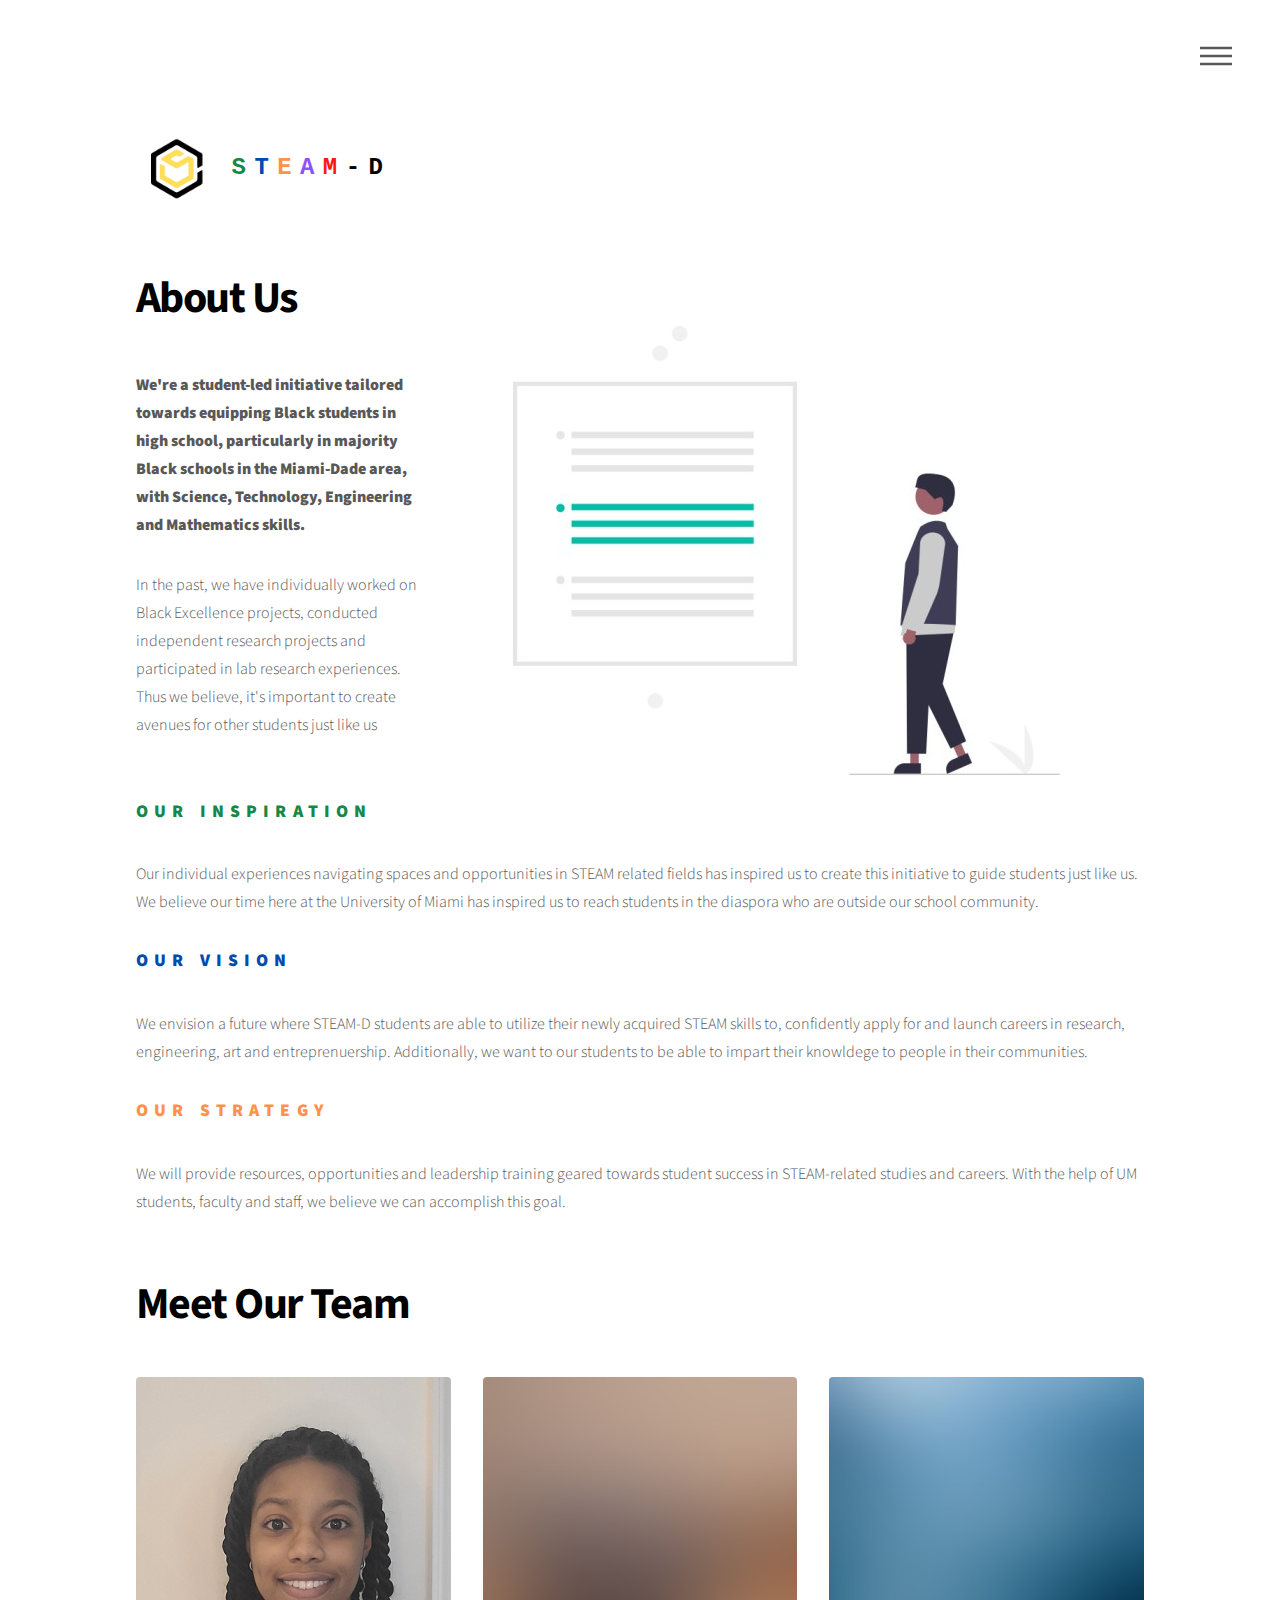
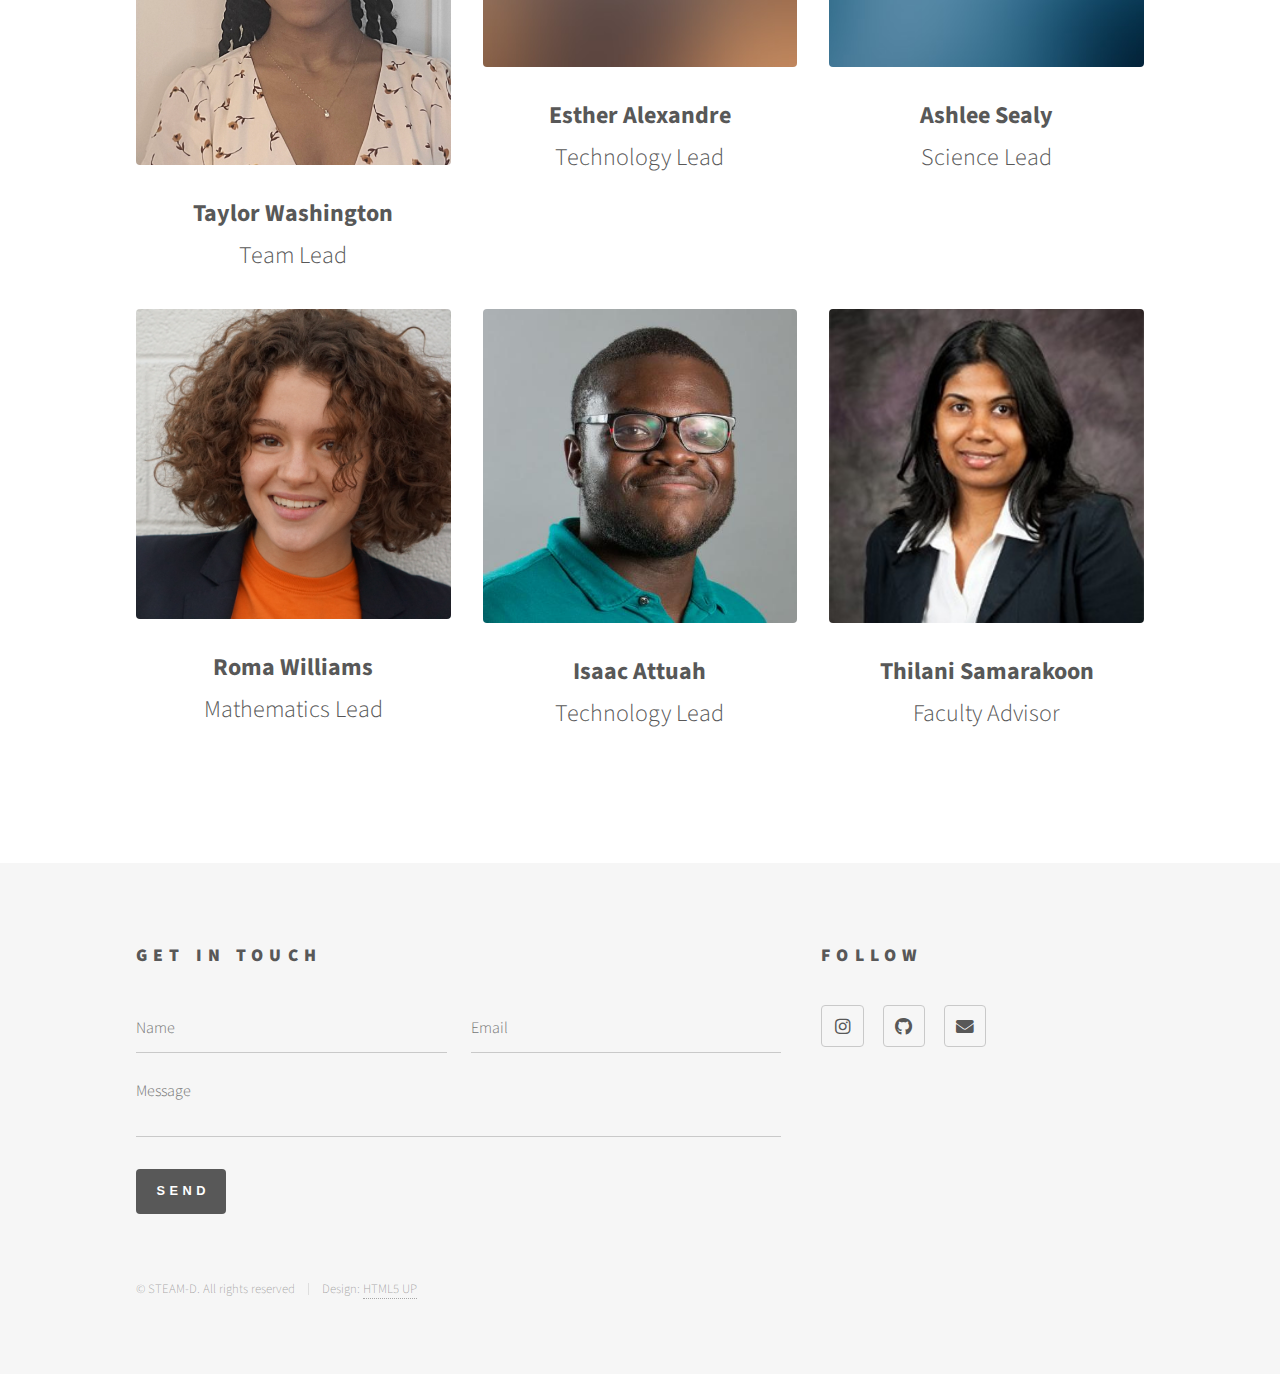
==== commit d0e61f96: "Modified home and about pages." ====
--- a/about.html
+++ b/about.html
@@ -6,11 +6,15 @@
 -->
 <html>
 	<head>
-		<title>Generic - Phantom by HTML5 UP</title>
+		<title>About Us</title>
 		<meta charset="utf-8" />
 		<meta name="viewport" content="width=device-width, initial-scale=1, user-scalable=no" />
 		<link rel="stylesheet" href="assets/css/main.css" />
 		<noscript><link rel="stylesheet" href="assets/css/noscript.css" /></noscript>
+		<link rel="apple-touch-icon" sizes="180x180" href="images/apple-touch-icon.png">
+		<link rel="icon" type="image/png" sizes="32x32" href="images/favicon-32x32.png">
+		<link rel="icon" type="image/png" sizes="16x16" href="images/favicon-16x16.png">
+		<link rel="manifest" href="images/site.webmanifest">
 	</head>
 	<body class="is-preload">
 		<!-- Wrapper -->
@@ -41,65 +45,90 @@
 						<ul>
 							<li><a href="index.html">Home</a></li>
 							<li><a href="about.html">About Us</a></li>
-							<li><a href="generic.html">Curriculum</a></li>
-							<li><a href="generic.html">Our Team</a></li>
-							<li><a href="elements.html">Contact Us</a></li>
+							<li><a href="curriculum.html">Curriculum</a></li>
+							<li><a href="contact_us.html">Contact Us</a></li>
 						</ul>
 					</nav>
 
 				<!-- Main -->
 					<div id="main">
 						<div class="inner">
-							<h1>Generic Page</h1>
-							<span class="image main"><img src="images/pic13.jpg" alt="" /></span>
-							<p>Donec eget ex magna. Interdum et malesuada fames ac ante ipsum primis in faucibus. Pellentesque venenatis dolor imperdiet dolor mattis sagittis. Praesent rutrum sem diam, vitae egestas enim auctor sit amet. Pellentesque leo mauris, consectetur id ipsum sit amet, fergiat. Pellentesque in mi eu massa lacinia malesuada et a elit. Donec urna ex, lacinia in purus ac, pretium pulvinar mauris. Curabitur sapien risus, commodo eget turpis at, elementum convallis elit. Pellentesque enim turpis, hendrerit tristique.</p>
-							<p>Lorem ipsum dolor sit amet, consectetur adipiscing elit. Duis dapibus rutrum facilisis. Class aptent taciti sociosqu ad litora torquent per conubia nostra, per inceptos himenaeos. Etiam tristique libero eu nibh porttitor fermentum. Nullam venenatis erat id vehicula viverra. Nunc ultrices eros ut ultricies condimentum. Mauris risus lacus, blandit sit amet venenatis non, bibendum vitae dolor. Nunc lorem mauris, fringilla in aliquam at, euismod in lectus. Pellentesque habitant morbi tristique senectus et netus et malesuada fames ac turpis egestas. In non lorem sit amet elit placerat maximus. Pellentesque aliquam maximus risus, vel venenatis mauris vehicula hendrerit.</p>
-							<p>Interdum et malesuada fames ac ante ipsum primis in faucibus. Pellentesque venenatis dolor imperdiet dolor mattis sagittis. Praesent rutrum sem diam, vitae egestas enim auctor sit amet. Pellentesque leo mauris, consectetur id ipsum sit amet, fersapien risus, commodo eget turpis at, elementum convallis elit. Pellentesque enim turpis, hendrerit tristique lorem ipsum dolor.</p>
+							<img src="images/task.jpeg" alt="" style="float:right;"  />
+							<h1 class = "hr6">About Us</h1>
+							<p><b>We're a student-led initiative tailored towards equipping Black students in high school, particularly in majority Black schools in the Miami-Dade area, with Science, Technology, Engineering and Mathematics skills.</b> </p>
+							<p>In the past, we have individually worked on Black Excellence projects, conducted independent research projects and participated in lab research experiences. Thus we believe, it's important to create avenues for other students just like us </p>
+							<br />
+							<h2 class = "hr1">Our Inspiration</h2>
+							<p>Our individual experiences navigating spaces and opportunities in STEAM related fields has inspired us to create this initiative to guide students just like us. We believe our time here at the University of Miami has inspired us to reach students in the diaspora who are outside our school community. </p>
+
+							<h2 class = "hr2">Our Vision</h2>
+							<p>We envision a future where STEAM-D students are able to utilize their newly acquired STEAM skills to, confidently apply for and launch careers in research, engineering, art and entreprenuership. Additionally, we want to our students to be able to impart their knowldege to people in their communities.</p>
+
+							<h2 class = "hr3">Our Strategy</h2>
+							<p>We will provide resources, opportunities and leadership training geared towards student success in STEAM-related studies and careers. With the help of UM students, faculty and staff, we believe we can accomplish this goal.</p>
 						</div>
+						<br />
+						<div class="inner">
+							<h1 class = "hr6">Meet Our Team</h1>
+							<div class="box alt">
+								<div class="row gtr-uniform">
+									<div class="col-4"><span class="image fit"><img src="images/team/taylor.jpeg" alt="" /><br/><div class = "descriptor"> Taylor Washington</div><div class = "descriptor_sub"> Team Lead</div></span></div>
+									<div class="col-4"><span class="image fit"><img src="images/pic01.jpg" alt="" /><br/><div class = "descriptor"> Esther Alexandre </div><div class = "descriptor_sub"> Technology Lead</div></span></div>
+									<div class="col-4"><span class="image fit"><img src="images/pic02.jpg" alt="" /><br/><div class = "descriptor"> Ashlee Sealy</div><div class = "descriptor_sub"> Science Lead</div></span></div>
+									<div class="col-4"><span class="image fit"><img src="images/team/roma.jpeg" alt="" /><br/><div class = "descriptor"> Roma Williams</div><div class = "descriptor_sub"> Mathematics Lead</div></span></div>
+									<div class="col-4"><span class="image fit"><img src="images/team/isaac.jpeg" alt="" /><br/><div class = "descriptor"> Isaac Attuah</div><div class = "descriptor_sub"> Technology Lead</div></span></div>
+									<div class="col-4"><span class="image fit"><img src="images/team/thilani.jpeg" alt="" /><br/><div class = "descriptor"> Thilani Samarakoon</div><div class = "descriptor_sub"> Faculty Advisor</div></span></div>
+									<!-- <div class="col-4"><span class="image fit"><img src="images/pic03.jpg" alt="" /><br/><p class = "descriptor"> Tiffany Demps</p></span></div> -->
+									
+								</div>
+						</div>
+						
+					</div>
 					</div>
 
 				<!-- Footer -->
-					<footer id="footer">
-						<div class="inner">
-							<section>
-								<h2>Get in touch</h2>
-								<form method="post" action="#">
-									<div class="fields">
-										<div class="field half">
-											<input type="text" name="name" id="name" placeholder="Name" />
-										</div>
-										<div class="field half">
-											<input type="email" name="email" id="email" placeholder="Email" />
-										</div>
-										<div class="field">
-											<textarea name="message" id="message" placeholder="Message"></textarea>
-										</div>
+				<footer id="footer">
+					<div class="inner">
+						<section>
+							<h2>Get in touch</h2>
+							<form action="https://getform.io/f/3fde0b0c-71e4-4131-884f-92d7279e85f5" method="POST">
+								<div class="fields">
+									<div class="field half">
+										<input type="text" name="name" id="name" placeholder="Name" />
 									</div>
-									<ul class="actions">
-										<li><input type="submit" value="Send" class="primary" /></li>
-									</ul>
-								</form>
-							</section>
-							<section>
-								<h2>Follow</h2>
-								<ul class="icons">
-									<li><a href="#" class="icon brands style2 fa-twitter"><span class="label">Twitter</span></a></li>
-									<li><a href="#" class="icon brands style2 fa-facebook-f"><span class="label">Facebook</span></a></li>
-									<li><a href="#" class="icon brands style2 fa-instagram"><span class="label">Instagram</span></a></li>
-									<li><a href="#" class="icon brands style2 fa-dribbble"><span class="label">Dribbble</span></a></li>
-									<li><a href="#" class="icon brands style2 fa-github"><span class="label">GitHub</span></a></li>
-									<li><a href="#" class="icon brands style2 fa-500px"><span class="label">500px</span></a></li>
-									<li><a href="#" class="icon solid style2 fa-phone"><span class="label">Phone</span></a></li>
-									<li><a href="#" class="icon solid style2 fa-envelope"><span class="label">Email</span></a></li>
+									<div class="field half">
+										<input type="email" name="email" id="email" placeholder="Email" />
+									</div>
+									<div class="field">
+										<textarea name="message" id="message" placeholder="Message"></textarea>
+									</div>
+								</div>
+								<ul class="actions">
+									<li><button type="submit" value="Send" class="primary" />Send</button></li>
 								</ul>
-							</section>
-							<ul class="copyright">
-								<li>&copy; Untitled. All rights reserved</li><li>Design: <a href="http://html5up.net">HTML5 UP</a></li>
+							</form>
+						</section>
+						<section>
+							<h2>Follow</h2>
+							<ul class="icons">
+								<!-- <li><a href="#" class="icon brands style2 fa-twitter"><span class="label">Twitter</span></a></li>
+								<li><a href="#" class="icon brands style2 fa-facebook-f"><span class="label">Facebook</span></a></li> -->
+								<li><a href="https://www.instagram.com/steam_diaspora/?hl=en" class="icon brands style2 fa-instagram"><span class="label">Instagram</span></a></li>
+								<!-- <li><a href="#" class="icon brands style2 fa-dribbble"><span class="label">Dribbble</span></a></li> -->
+								<li><a href="https://github.com/Steam-D/website" class="icon brands style2 fa-github"><span class="label">GitHub</span></a></li>
+								<!-- <li><a href="#" class="icon brands style2 fa-500px"><span class="label">500px</span></a></li> -->
+								<!-- <li><a href="#" class="icon solid style2 fa-phone"><span class="label">Phone</span></a></li> -->
+								<li><a href="mailto:umsteamd@gmail.com" class="icon solid style2 fa-envelope"><span class="label">Email</span></a></li>
 							</ul>
-						</div>
-					</footer>
+						</section>
+						<ul class="copyright">
+							<li>&copy; STEAM-D. All rights reserved</li><li>Design: <a href="http://html5up.net">HTML5 UP</a></li>
+						</ul>
+					</div>
+				</footer>
 
-			</div>
+		</div>
+
 
 		<!-- Scripts -->
 			<script src="assets/js/jquery.min.js"></script>
--- a/assets/css/main.css
+++ b/assets/css/main.css
@@ -1,10 +1,10 @@
 @import url(fontawesome-all.min.css);
 @import url("https://fonts.googleapis.com/css?family=Source+Sans+Pro:300,700,900");
 
-/*
-	Phantom by HTML5 UP
-	html5up.net | @ajlkn
-	Free for personal and commercial use under the CCA 3.0 license (html5up.net/license)
+/*
+	Phantom by HTML5 UP
+	html5up.net | @ajlkn
+	Free for personal and commercial use under the CCA 3.0 license (html5up.net/license)
 */
 
 html, body, div, span, applet, object,
@@ -153,6 +153,9 @@
 			border-bottom-color: transparent;
 			color: #f2849e !important;
 		}
+		a:hover.umiami{
+			color: #148947 !important;
+		}
 
 	strong, b {
 		font-weight: 900;
@@ -210,6 +213,8 @@
 	h2 {
 		font-size: 1.1em;
 	}
+
+	
 
 	h3 {
 		font-size: 1em;
@@ -2518,8 +2523,8 @@
 		input[type="button"]:hover,
 		button:hover,
 		.button:hover {
-			color: #f2849e !important;
-			box-shadow: inset 0 0 0 2px #f2849e;
+			color: #ff914d !important;
+			box-shadow: inset 0 0 0 2px #ff914d;
 		}
 
 		input[type="submit"]:active,
@@ -2556,12 +2561,14 @@
 			color: #ffffff !important;
 		}
 
+		
+
 			input[type="submit"].primary:hover,
 			input[type="reset"].primary:hover,
 			input[type="button"].primary:hover,
 			button.primary:hover,
 			.button.primary:hover {
-				background-color: #f2849e;
+				background-color: #000000;
 			}
 
 			input[type="submit"].primary:active,
@@ -2569,7 +2576,89 @@
 			input[type="button"].primary:active,
 			button.primary:active,
 			.button.primary:active {
-				background-color: #ee5f81;
+				background-color: #000000;
+			}
+
+			/* Secondary Color Button */
+
+			input[type="submit"].secondary,
+			input[type="reset"].secondary,
+			input[type="button"].secondary,
+			button.secondary,
+			.button.secondary {
+				box-shadow: none;
+				background-color: #ff914d;
+				color: #ffffff !important;
+			}
+
+			input[type="submit"].secondary:hover,
+			input[type="reset"].secondary:hover,
+			input[type="button"].secondary:hover,
+			button.secondary:hover,
+			.button.secondary:hover {
+				background-color: #DD6E0F;
+			}
+
+			input[type="submit"].secondary:active,
+			input[type="reset"].secondary:active,
+			input[type="button"].secondary:active,
+			button.seconday:active,
+			.button.secondary:active {
+				background-color: #DD6E0F;
+			}
+
+			/* Tertiary Color Button */
+			input[type="submit"].tertiary,
+			input[type="reset"].tertiary,
+			input[type="button"].tertiary,
+			button.tertiary,
+			.button.tertiary {
+				box-shadow: none;
+				background-color: #8c52ff;
+				color: #ffffff !important;
+			}
+
+			input[type="submit"].tertiary:hover,
+			input[type="reset"].tertiary:hover,
+			input[type="button"].tertiary:hover,
+			button.tertiary:hover,
+			.button.tertiary:hover {
+				background-color: #330066;
+			}
+
+			input[type="submit"].tertiary:active,
+			input[type="reset"].tertiary:active,
+			input[type="button"].tertiary:active,
+			button.tertiary:active,
+			.button.tertiary:active {
+				background-color: #330066;
+			}
+
+			/* Auxilliary Color Button */
+			input[type="submit"].auxilliary,
+			input[type="reset"].auxilliar,
+			input[type="button"].auxilliary,
+			button.auxilliary,
+			.button.auxilliary {
+				box-shadow: none;
+				background-color: #ff1616;
+				color: #ffffff !important;
+			}
+
+			input[type="submit"].auxilliary:hover,
+			input[type="reset"].auxilliary:hover,
+			input[type="button"].auxilliary:hover,
+			button.auxilliary:hover,
+			.button.auxilliary:hover {
+				background-color: #850101;
+			}
+
+			input[type="submit"].auxilliary:active,
+			input[type="reset"].auxilliary:active,
+			input[type="button"].auxilliary:active,
+			button.auxilliary:active,
+			.button.auxilliary:active {
+				background-color: #850101;
 			}
 
 		input[type="submit"].disabled, input[type="submit"]:disabled,
@@ -3354,3 +3443,16 @@
 			}
 
 		}
+
+/* About Us */
+.descriptor{
+	text-align: center;
+	font-size: x-large;
+	font-weight: bold;
+}
+
+.descriptor_sub{
+	text-align: center;
+	font-size: x-large;
+	
+}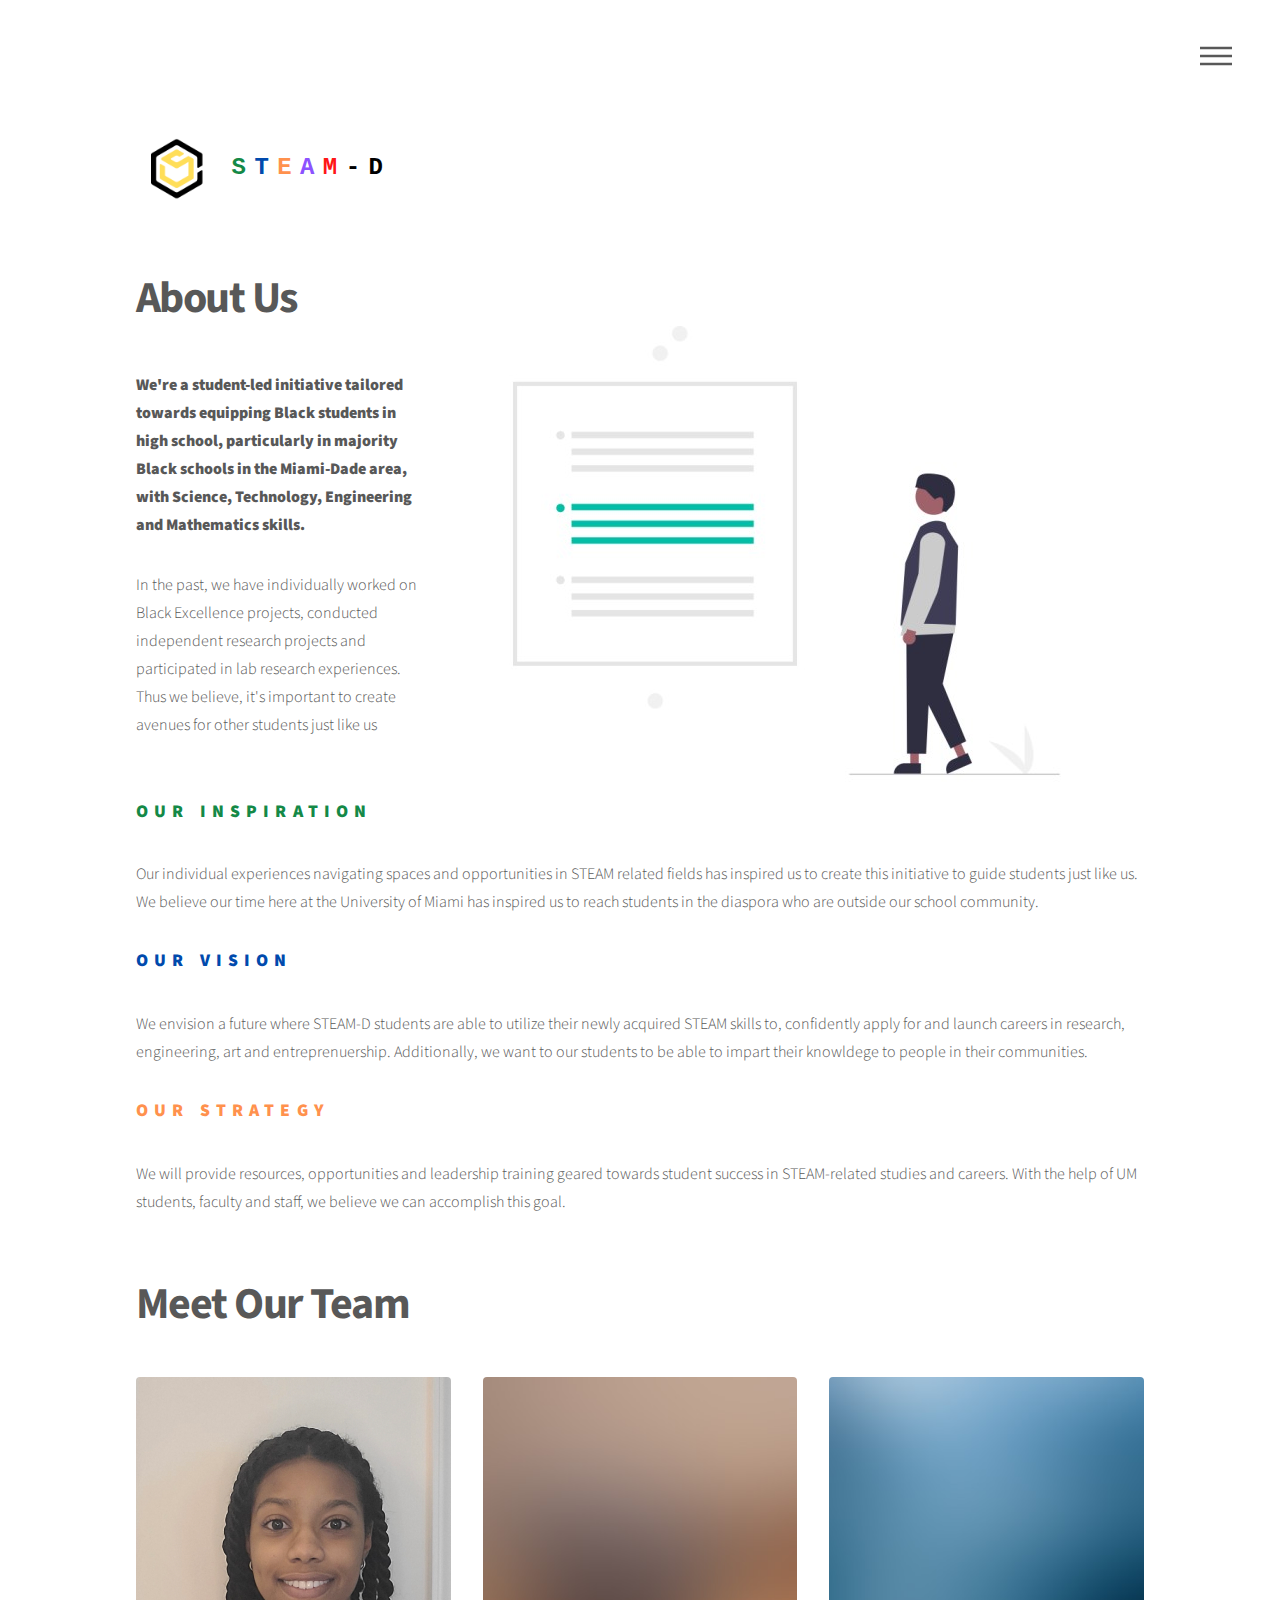
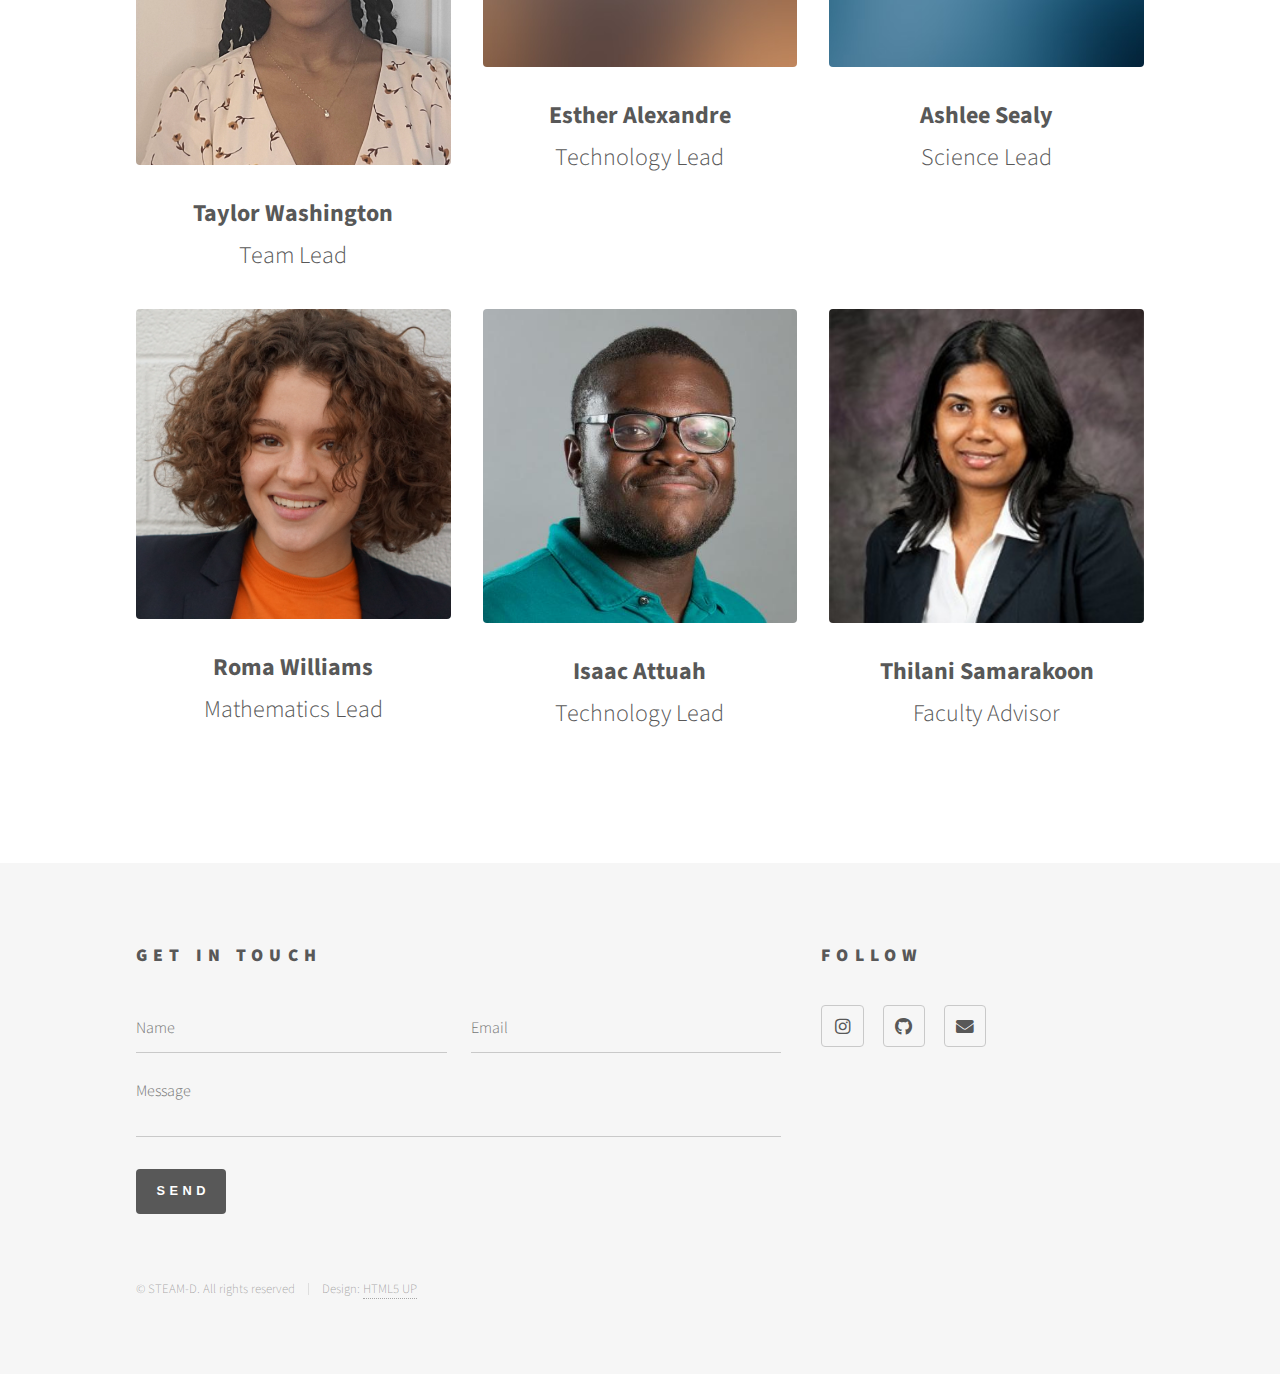
==== commit b10fbb10: "Updated Links and Curriculum Page" ====
--- a/about.html
+++ b/about.html
@@ -54,7 +54,7 @@
 					<div id="main">
 						<div class="inner">
 							<img src="images/task.jpeg" alt="" style="float:right;"  />
-							<h1 class = "hr6">About Us</h1>
+							<h1>About Us</h1>
 							<p><b>We're a student-led initiative tailored towards equipping Black students in high school, particularly in majority Black schools in the Miami-Dade area, with Science, Technology, Engineering and Mathematics skills.</b> </p>
 							<p>In the past, we have individually worked on Black Excellence projects, conducted independent research projects and participated in lab research experiences. Thus we believe, it's important to create avenues for other students just like us </p>
 							<br />
@@ -69,7 +69,7 @@
 						</div>
 						<br />
 						<div class="inner">
-							<h1 class = "hr6">Meet Our Team</h1>
+							<h1>Meet Our Team</h1>
 							<div class="box alt">
 								<div class="row gtr-uniform">
 									<div class="col-4"><span class="image fit"><img src="images/team/taylor.jpeg" alt="" /><br/><div class = "descriptor"> Taylor Washington</div><div class = "descriptor_sub"> Team Lead</div></span></div>
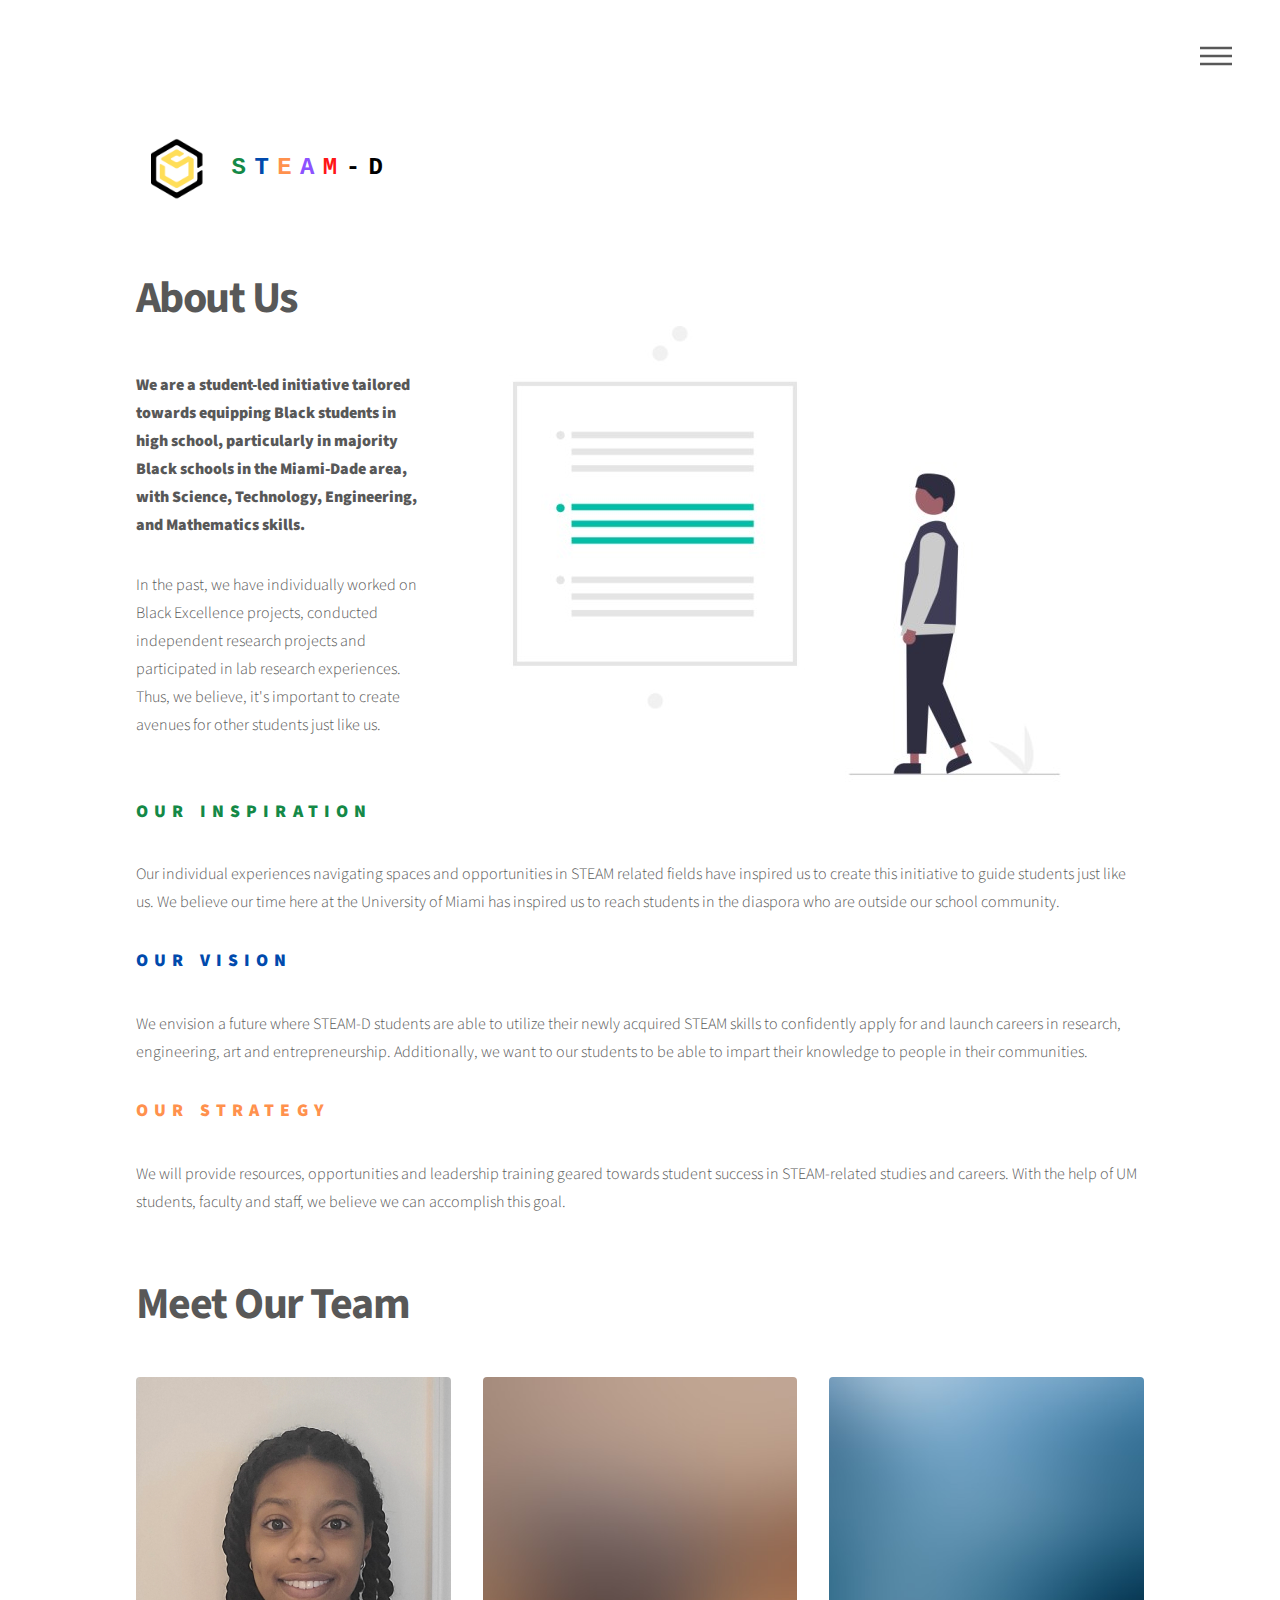
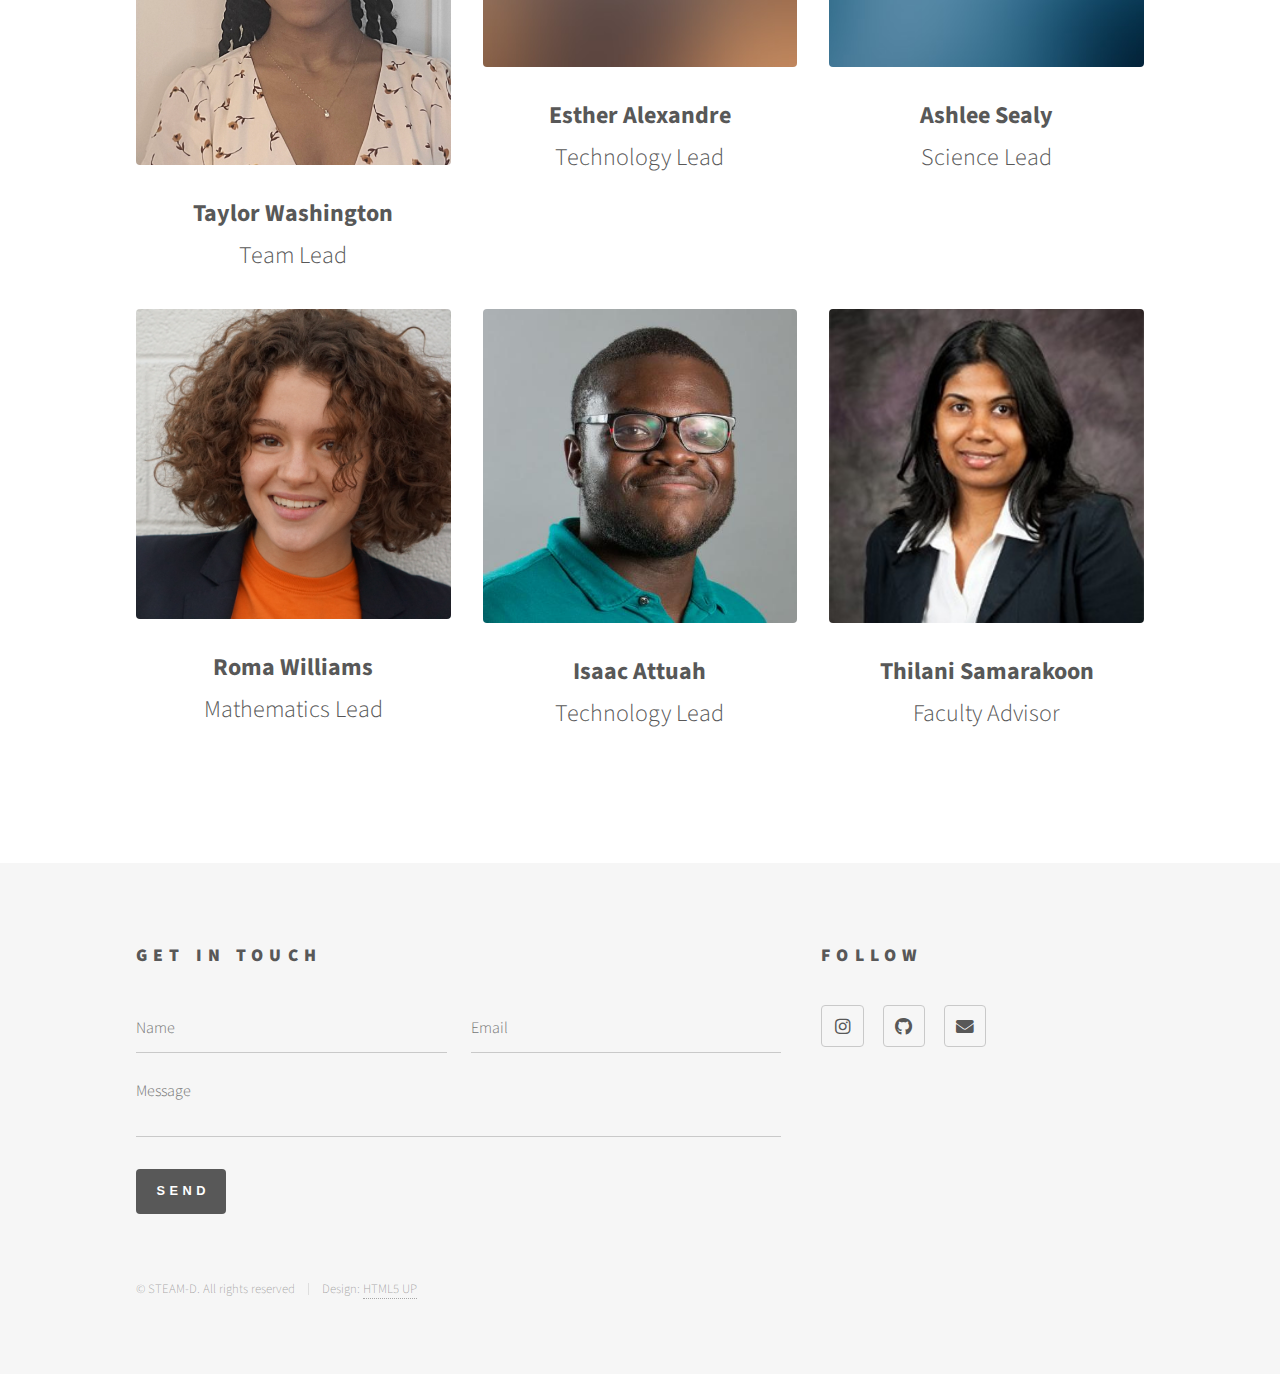
==== commit 7bb1a5dd: "Corrected Grammar Errors" ====
--- a/about.html
+++ b/about.html
@@ -6,6 +6,15 @@
 -->
 <html>
 	<head>
+		<!-- Global site tag (gtag.js) - Google Analytics -->
+		<script async src="https://www.googletagmanager.com/gtag/js?id=G-TBY397QRH6"></script>
+		<script>
+		window.dataLayer = window.dataLayer || [];
+		function gtag(){dataLayer.push(arguments);}
+		gtag('js', new Date());
+
+		gtag('config', 'G-TBY397QRH6');
+		</script>
 		<title>About Us</title>
 		<meta charset="utf-8" />
 		<meta name="viewport" content="width=device-width, initial-scale=1, user-scalable=no" />
@@ -55,14 +64,14 @@
 						<div class="inner">
 							<img src="images/task.jpeg" alt="" style="float:right;"  />
 							<h1>About Us</h1>
-							<p><b>We're a student-led initiative tailored towards equipping Black students in high school, particularly in majority Black schools in the Miami-Dade area, with Science, Technology, Engineering and Mathematics skills.</b> </p>
-							<p>In the past, we have individually worked on Black Excellence projects, conducted independent research projects and participated in lab research experiences. Thus we believe, it's important to create avenues for other students just like us </p>
+							<p><b>We are a student-led initiative tailored towards equipping Black students in high school, particularly in majority Black schools in the Miami-Dade area, with Science, Technology, Engineering, and Mathematics skills.</b> </p>
+							<p>In the past, we have individually worked on Black Excellence projects, conducted independent research projects and participated in lab research experiences. Thus, we believe, it's important to create avenues for other students just like us. </p>
 							<br />
 							<h2 class = "hr1">Our Inspiration</h2>
-							<p>Our individual experiences navigating spaces and opportunities in STEAM related fields has inspired us to create this initiative to guide students just like us. We believe our time here at the University of Miami has inspired us to reach students in the diaspora who are outside our school community. </p>
+							<p>Our individual experiences navigating spaces and opportunities in STEAM related fields have inspired us to create this initiative to guide students just like us. We believe our time here at the University of Miami has inspired us to reach students in the diaspora who are outside our school community. </p>
 
 							<h2 class = "hr2">Our Vision</h2>
-							<p>We envision a future where STEAM-D students are able to utilize their newly acquired STEAM skills to, confidently apply for and launch careers in research, engineering, art and entreprenuership. Additionally, we want to our students to be able to impart their knowldege to people in their communities.</p>
+							<p>We envision a future where STEAM-D students are able to utilize their newly acquired STEAM skills to confidently apply for and launch careers in research, engineering, art and entrepreneurship. Additionally, we want to our students to be able to impart their knowledge to people in their communities.</p>
 
 							<h2 class = "hr3">Our Strategy</h2>
 							<p>We will provide resources, opportunities and leadership training geared towards student success in STEAM-related studies and careers. With the help of UM students, faculty and staff, we believe we can accomplish this goal.</p>
--- a/assets/css/main.css
+++ b/assets/css/main.css
@@ -2685,7 +2685,7 @@
 		-webkit-flex-wrap: wrap;
 		-ms-flex-wrap: wrap;
 		flex-wrap: wrap;
-		postiion: relative;
+		position: relative;
 		margin: -2.5em 0 0 -2.5em;
 	}
 
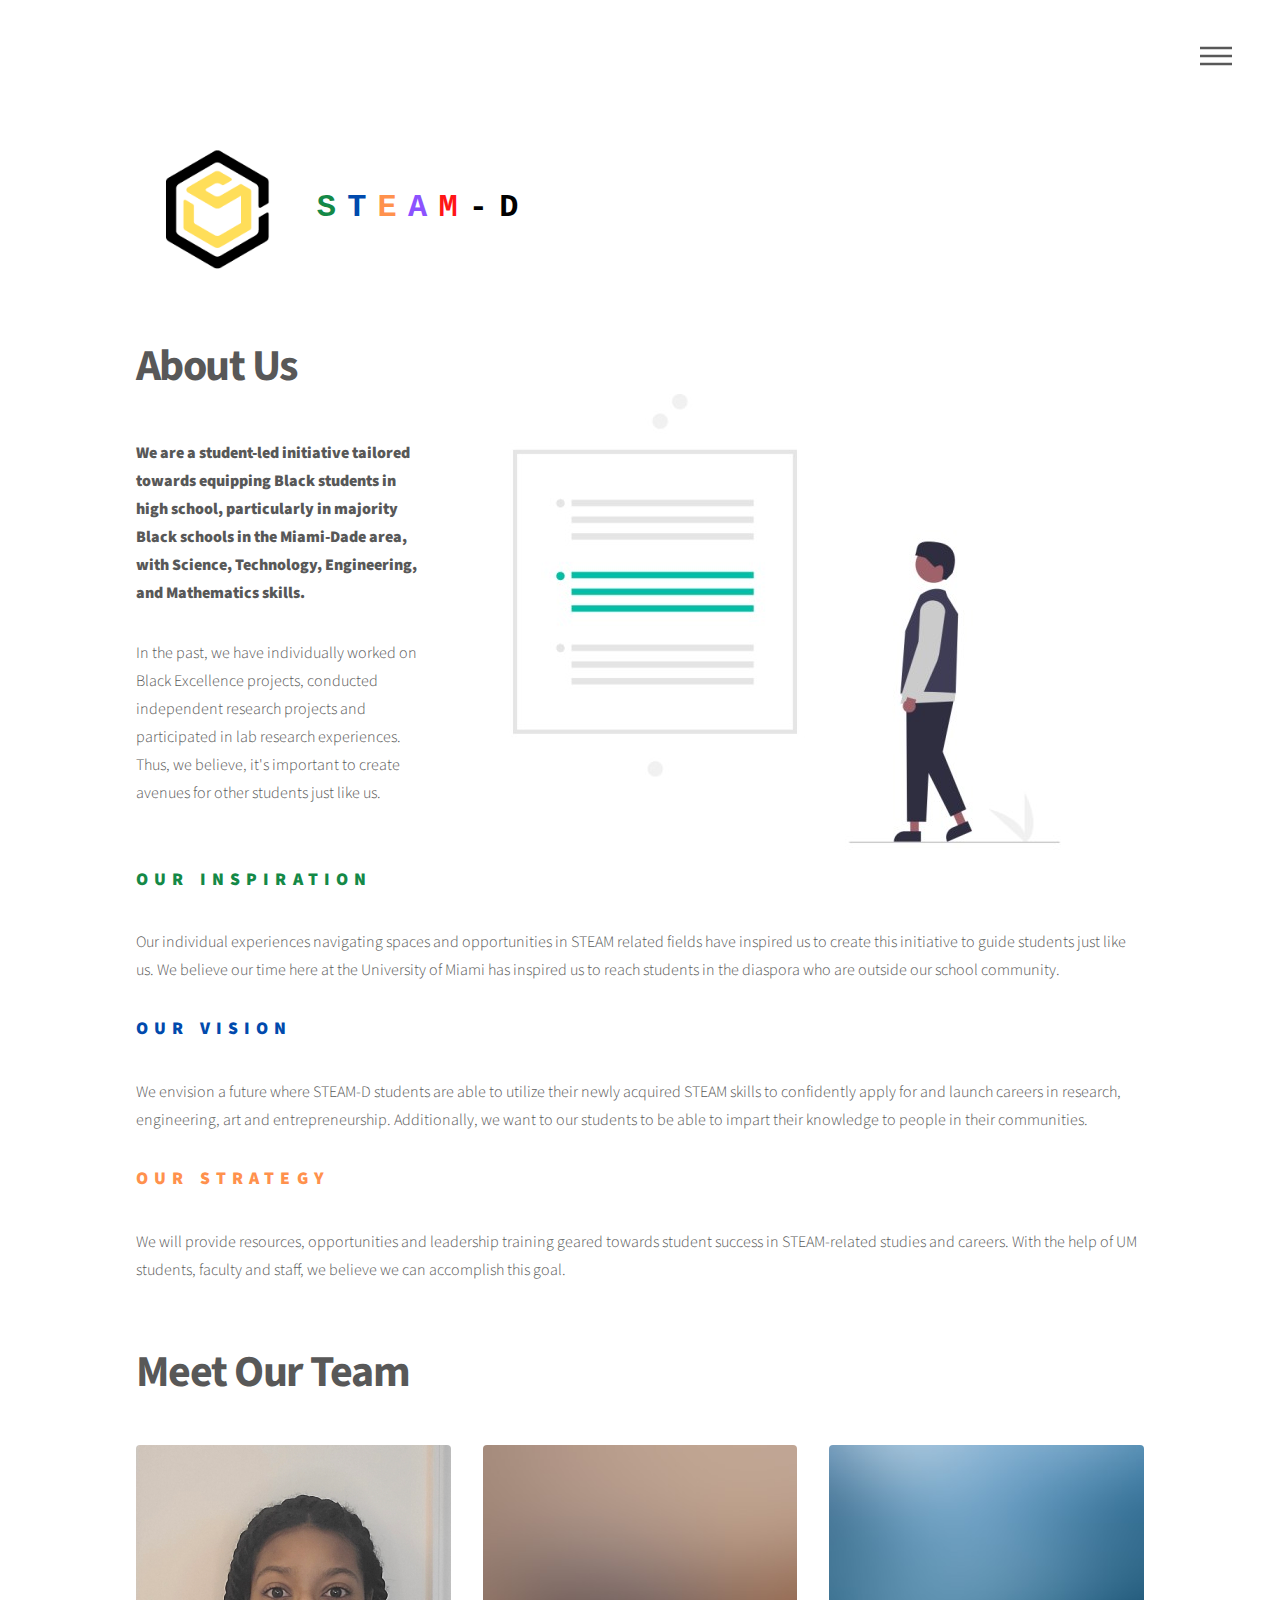
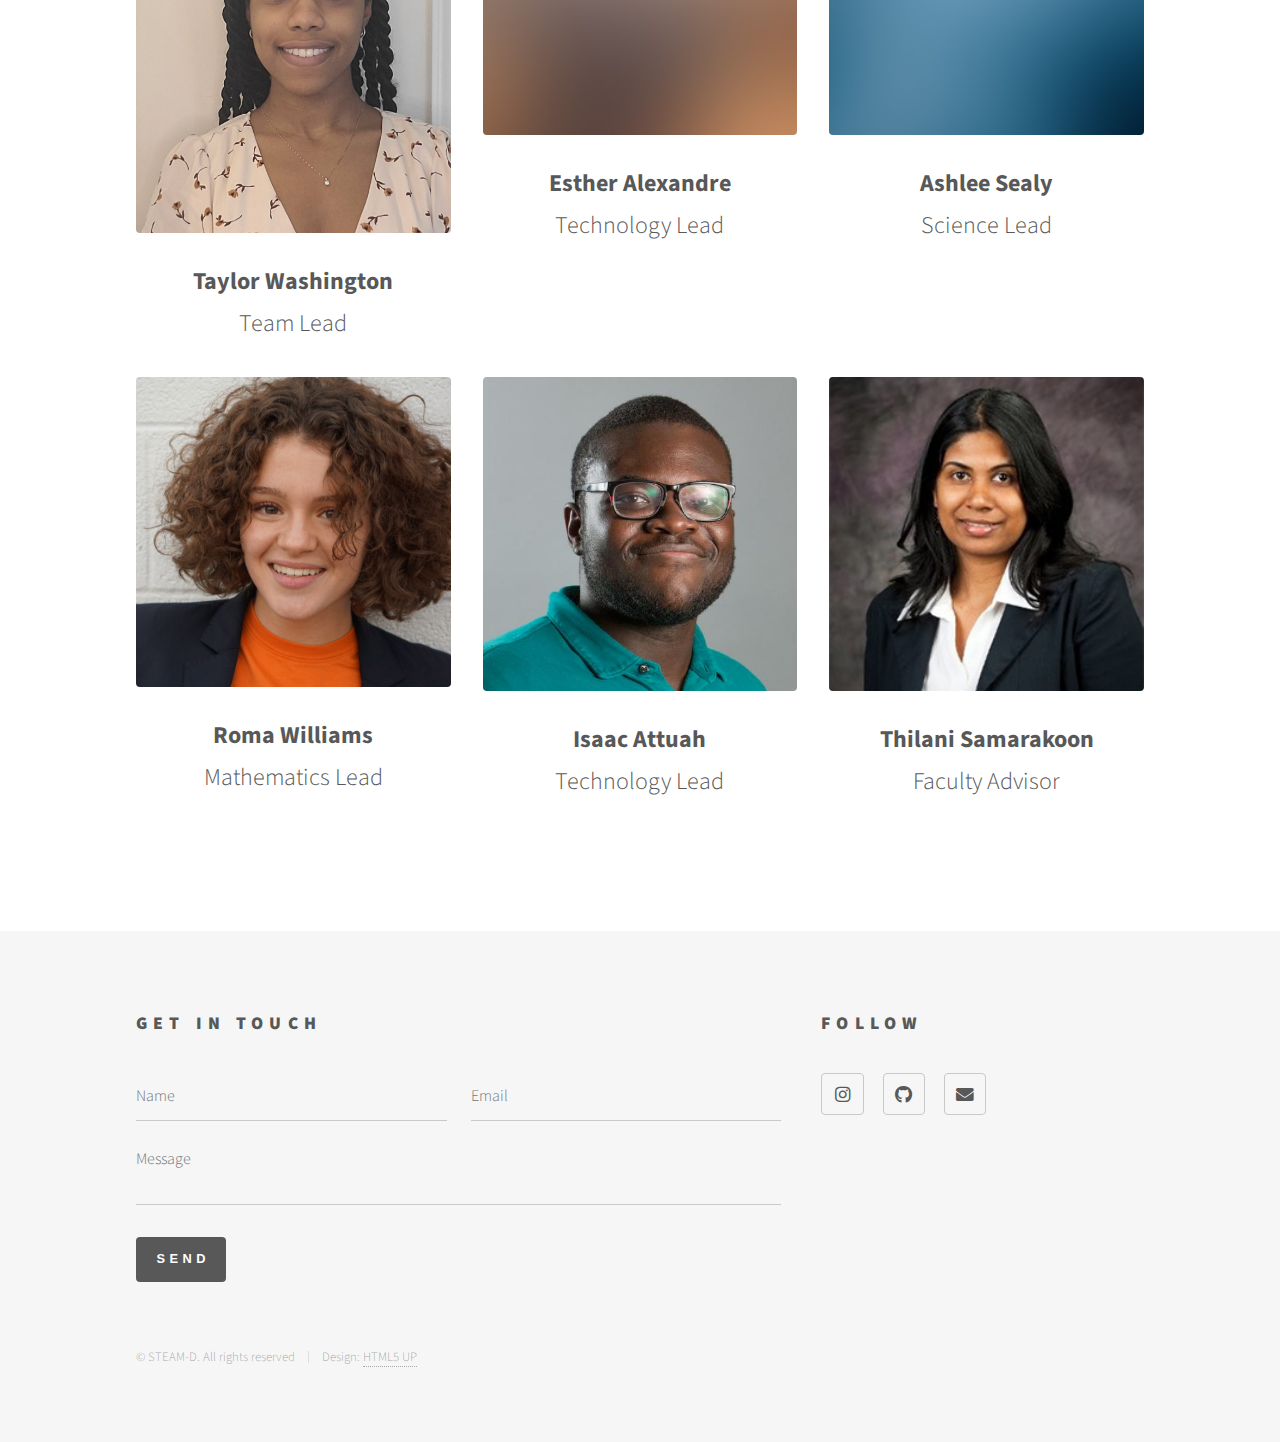
==== commit cacdc5d1: "Updated website header, Inciuded Curriculum button and added STEAM link" ====
--- a/about.html
+++ b/about.html
@@ -137,6 +137,7 @@
 				</footer>
 
 		</div>
+	
 
 
 		<!-- Scripts -->
--- a/assets/css/main.css
+++ b/assets/css/main.css
@@ -155,6 +155,10 @@
 		}
 		a:hover.umiami{
 			color: #148947 !important;
+		}
+
+		a:hover.ice{
+			color:#004aad !important
 		}
 
 	strong, b {
@@ -2951,9 +2955,9 @@
 			color: inherit;
 			font-weight: 900;
 			font-family: "Courier New";
-			font-size: 150%;
+			font-size: 200%;
 			letter-spacing: 0.35em;
-			margin: 0 0 2.5em 0;
+			margin: 0 0 1.5em 0;
 			text-decoration: none;
 			text-transform: uppercase;
 			display: inline-block;
@@ -2970,8 +2974,8 @@
 
 				#header .logo .symbol img {
 					display: block;
-					width: 5rem;
-					height: 5rem;
+					width: 10rem;
+					height: 10rem;
 
 				}
 
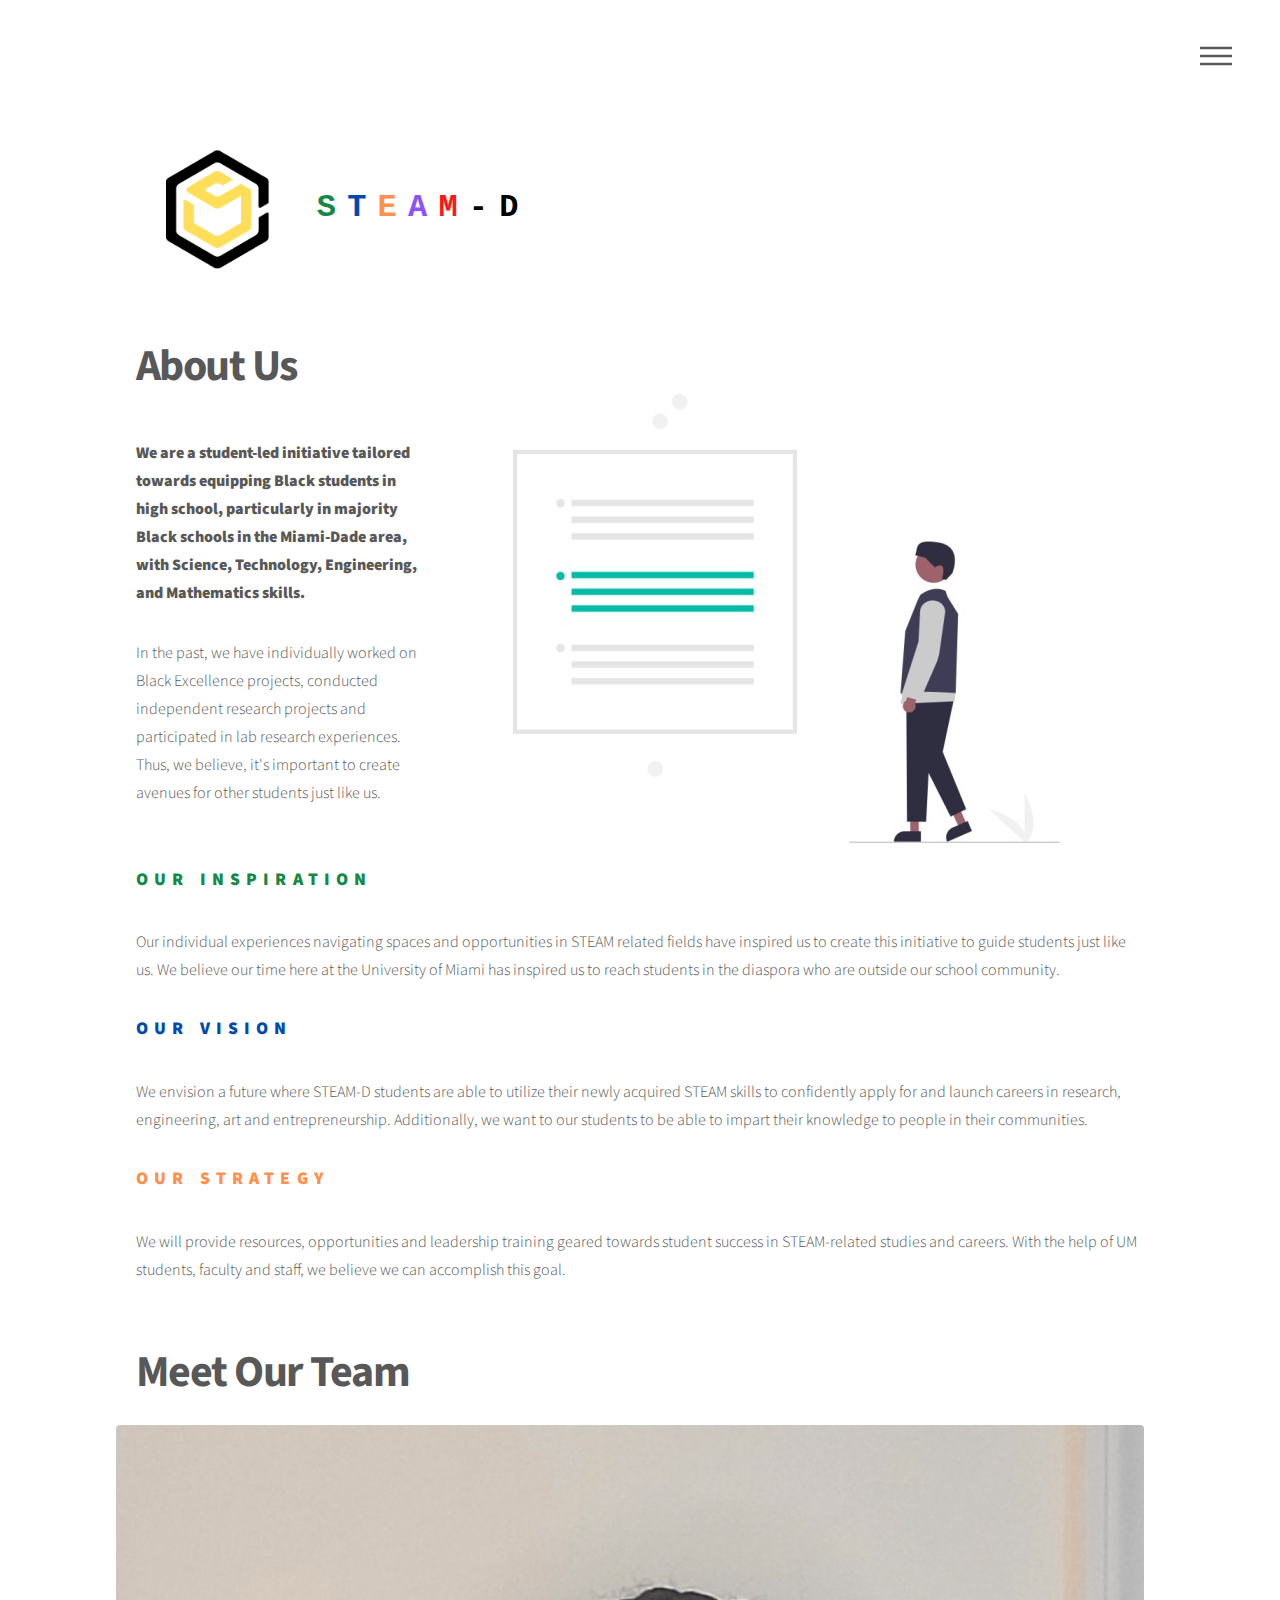
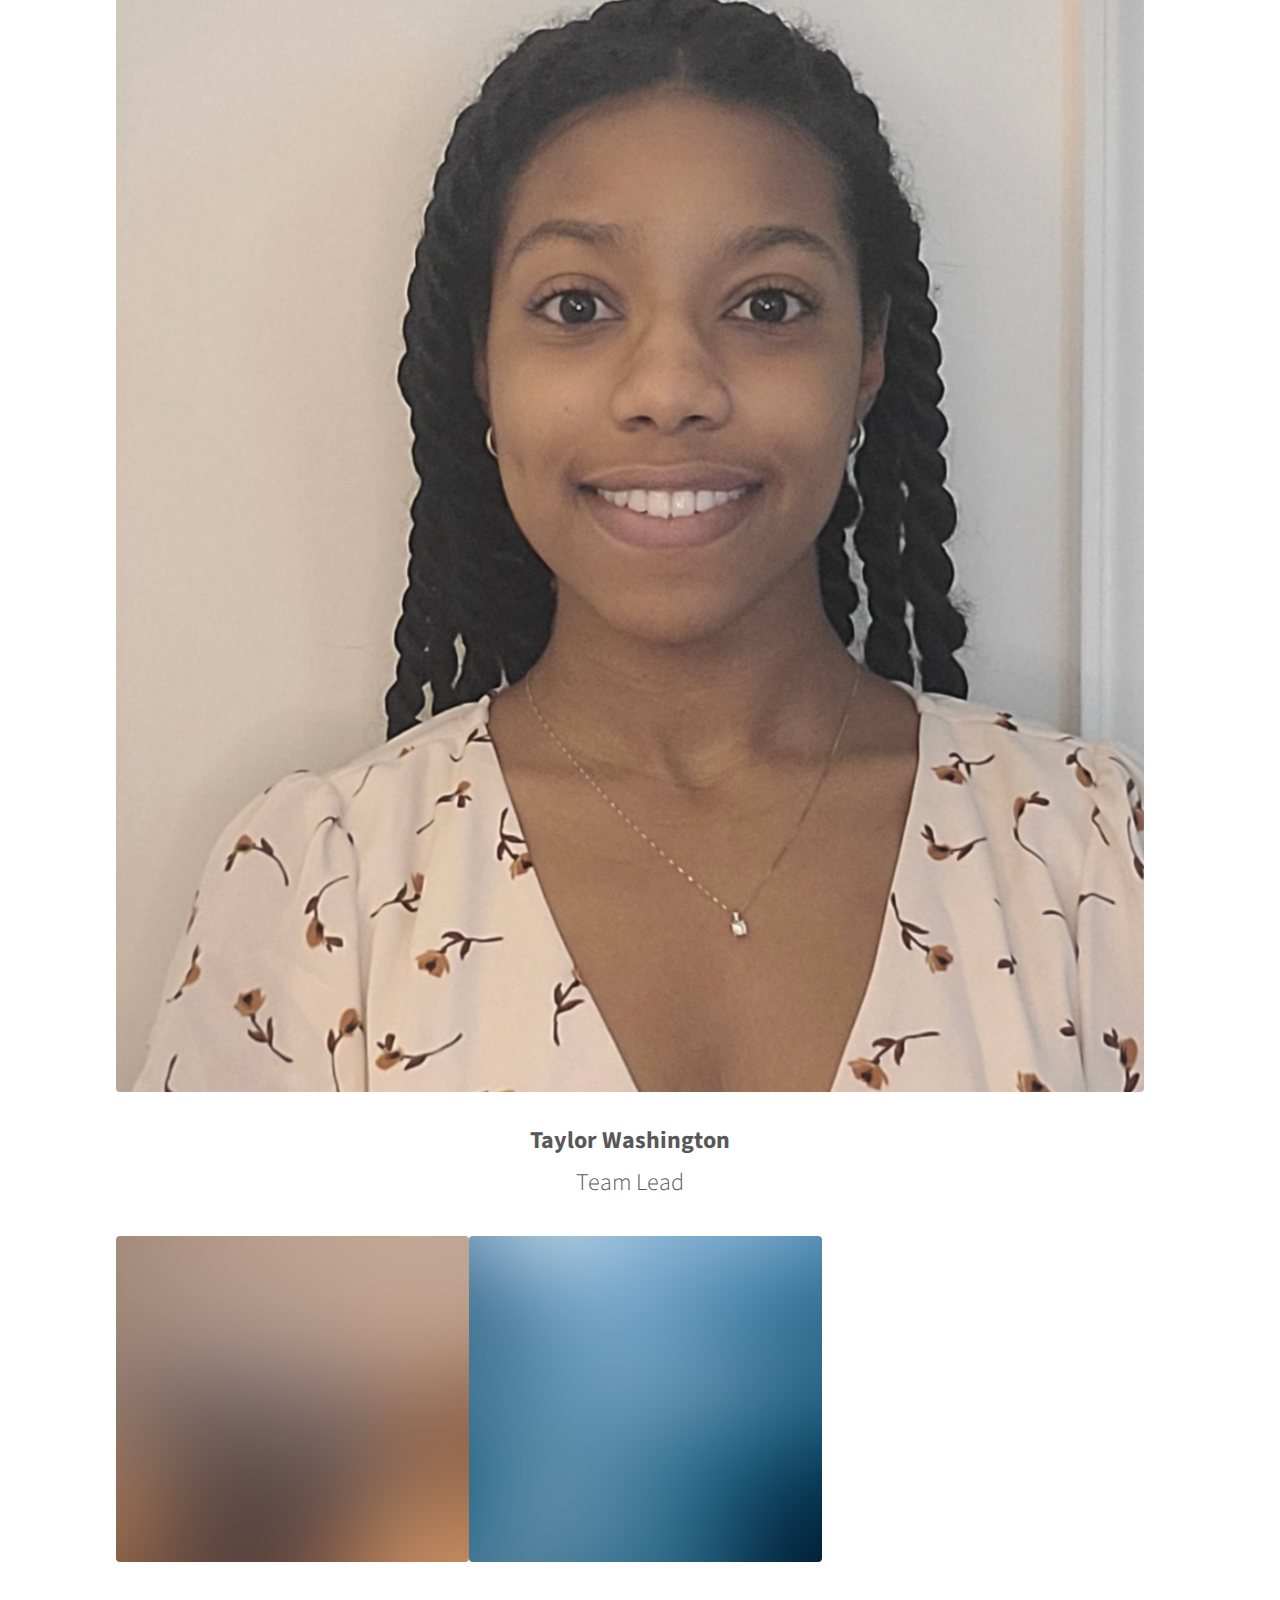
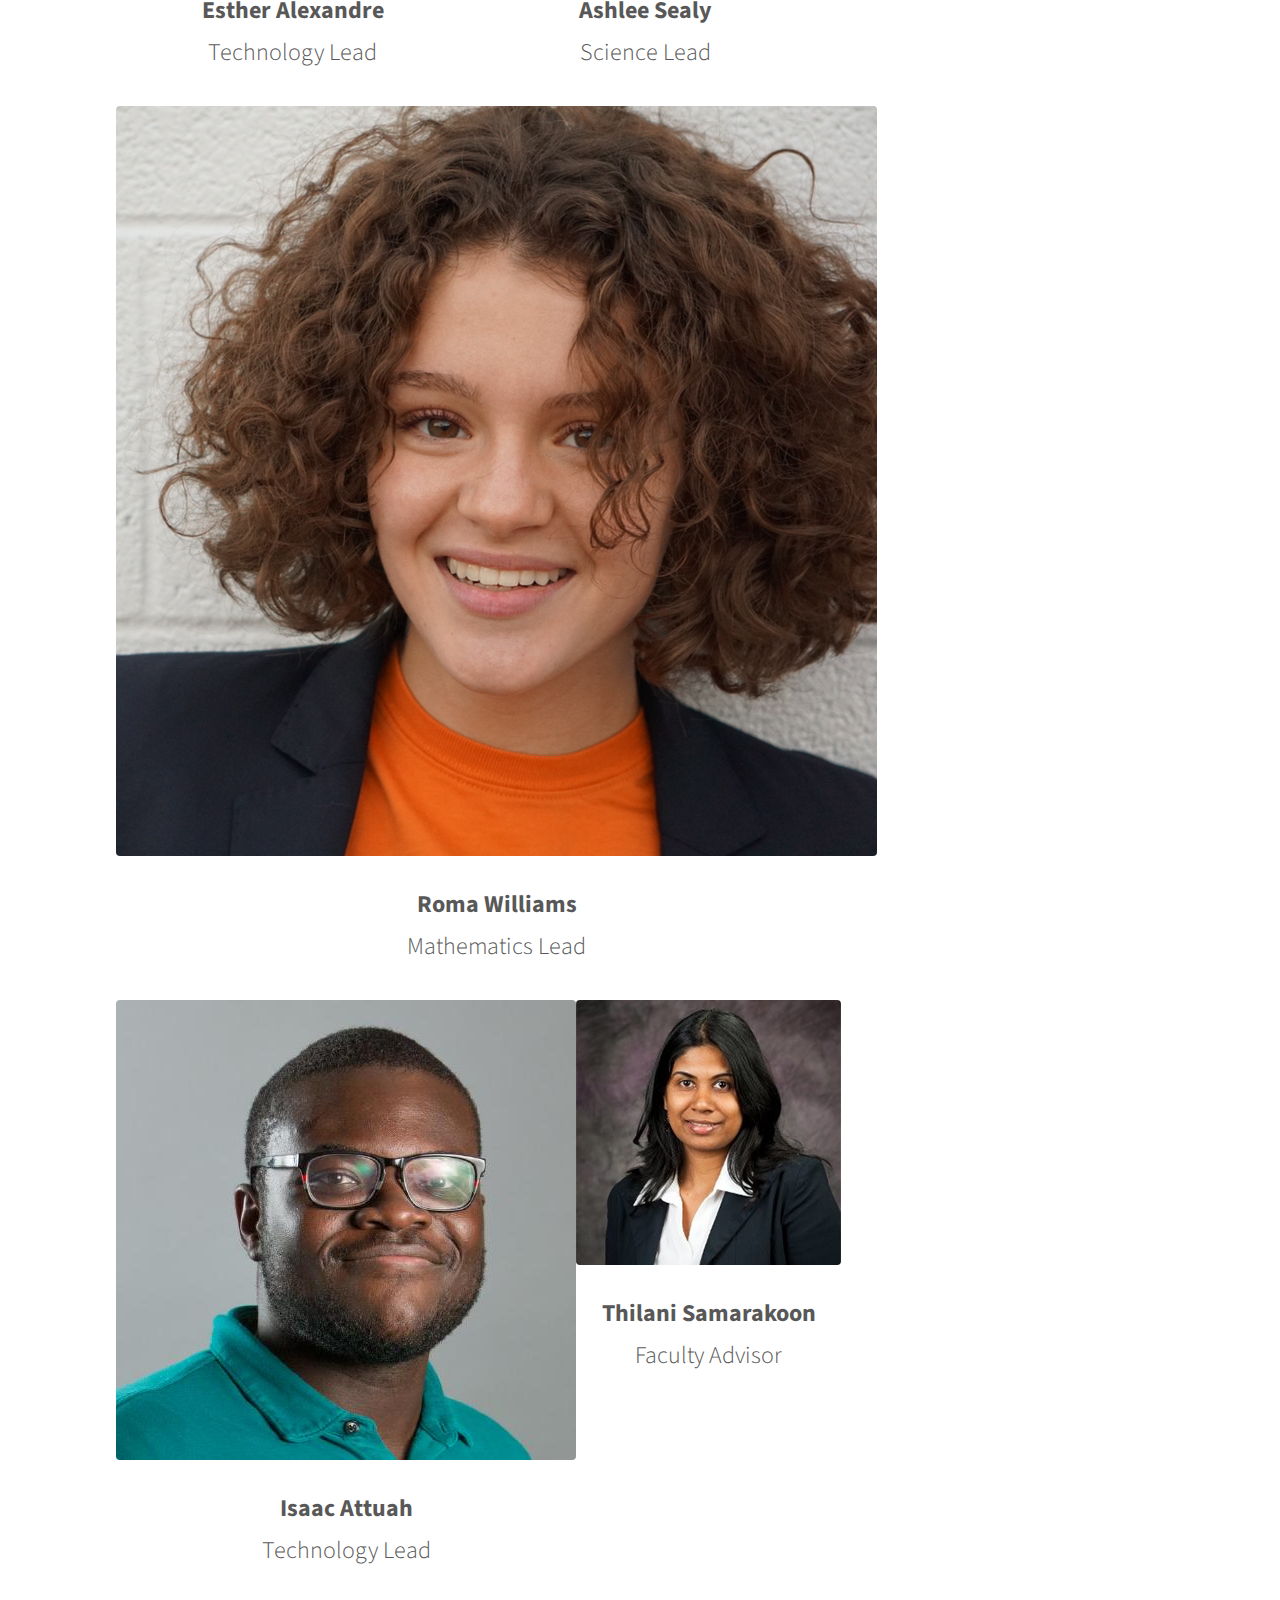
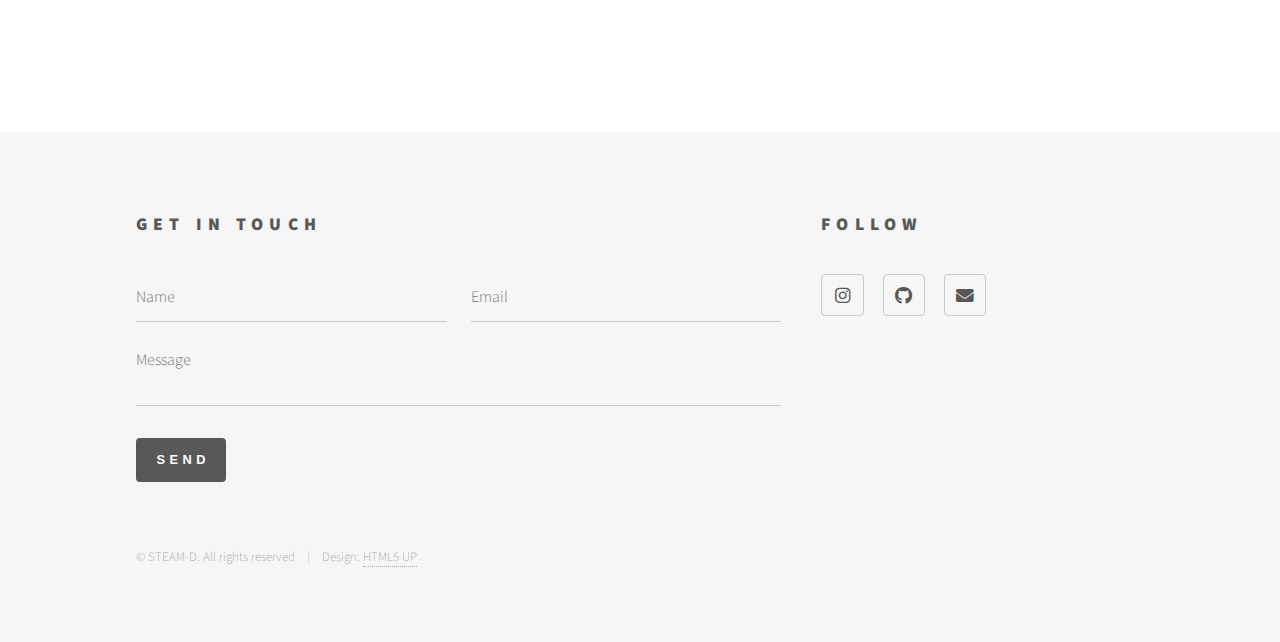
==== commit 9acb3f1e: "Attempt at Collapsible About" ====
--- a/about.html
+++ b/about.html
@@ -81,12 +81,14 @@
 							<h1>Meet Our Team</h1>
 							<div class="box alt">
 								<div class="row gtr-uniform">
+									<section class="tiles">
 									<div class="col-4"><span class="image fit"><img src="images/team/taylor.jpeg" alt="" /><br/><div class = "descriptor"> Taylor Washington</div><div class = "descriptor_sub"> Team Lead</div></span></div>
 									<div class="col-4"><span class="image fit"><img src="images/pic01.jpg" alt="" /><br/><div class = "descriptor"> Esther Alexandre </div><div class = "descriptor_sub"> Technology Lead</div></span></div>
 									<div class="col-4"><span class="image fit"><img src="images/pic02.jpg" alt="" /><br/><div class = "descriptor"> Ashlee Sealy</div><div class = "descriptor_sub"> Science Lead</div></span></div>
 									<div class="col-4"><span class="image fit"><img src="images/team/roma.jpeg" alt="" /><br/><div class = "descriptor"> Roma Williams</div><div class = "descriptor_sub"> Mathematics Lead</div></span></div>
 									<div class="col-4"><span class="image fit"><img src="images/team/isaac.jpeg" alt="" /><br/><div class = "descriptor"> Isaac Attuah</div><div class = "descriptor_sub"> Technology Lead</div></span></div>
 									<div class="col-4"><span class="image fit"><img src="images/team/thilani.jpeg" alt="" /><br/><div class = "descriptor"> Thilani Samarakoon</div><div class = "descriptor_sub"> Faculty Advisor</div></span></div>
+								</section>
 									<!-- <div class="col-4"><span class="image fit"><img src="images/pic03.jpg" alt="" /><br/><p class = "descriptor"> Tiffany Demps</p></span></div> -->
 									
 								</div>
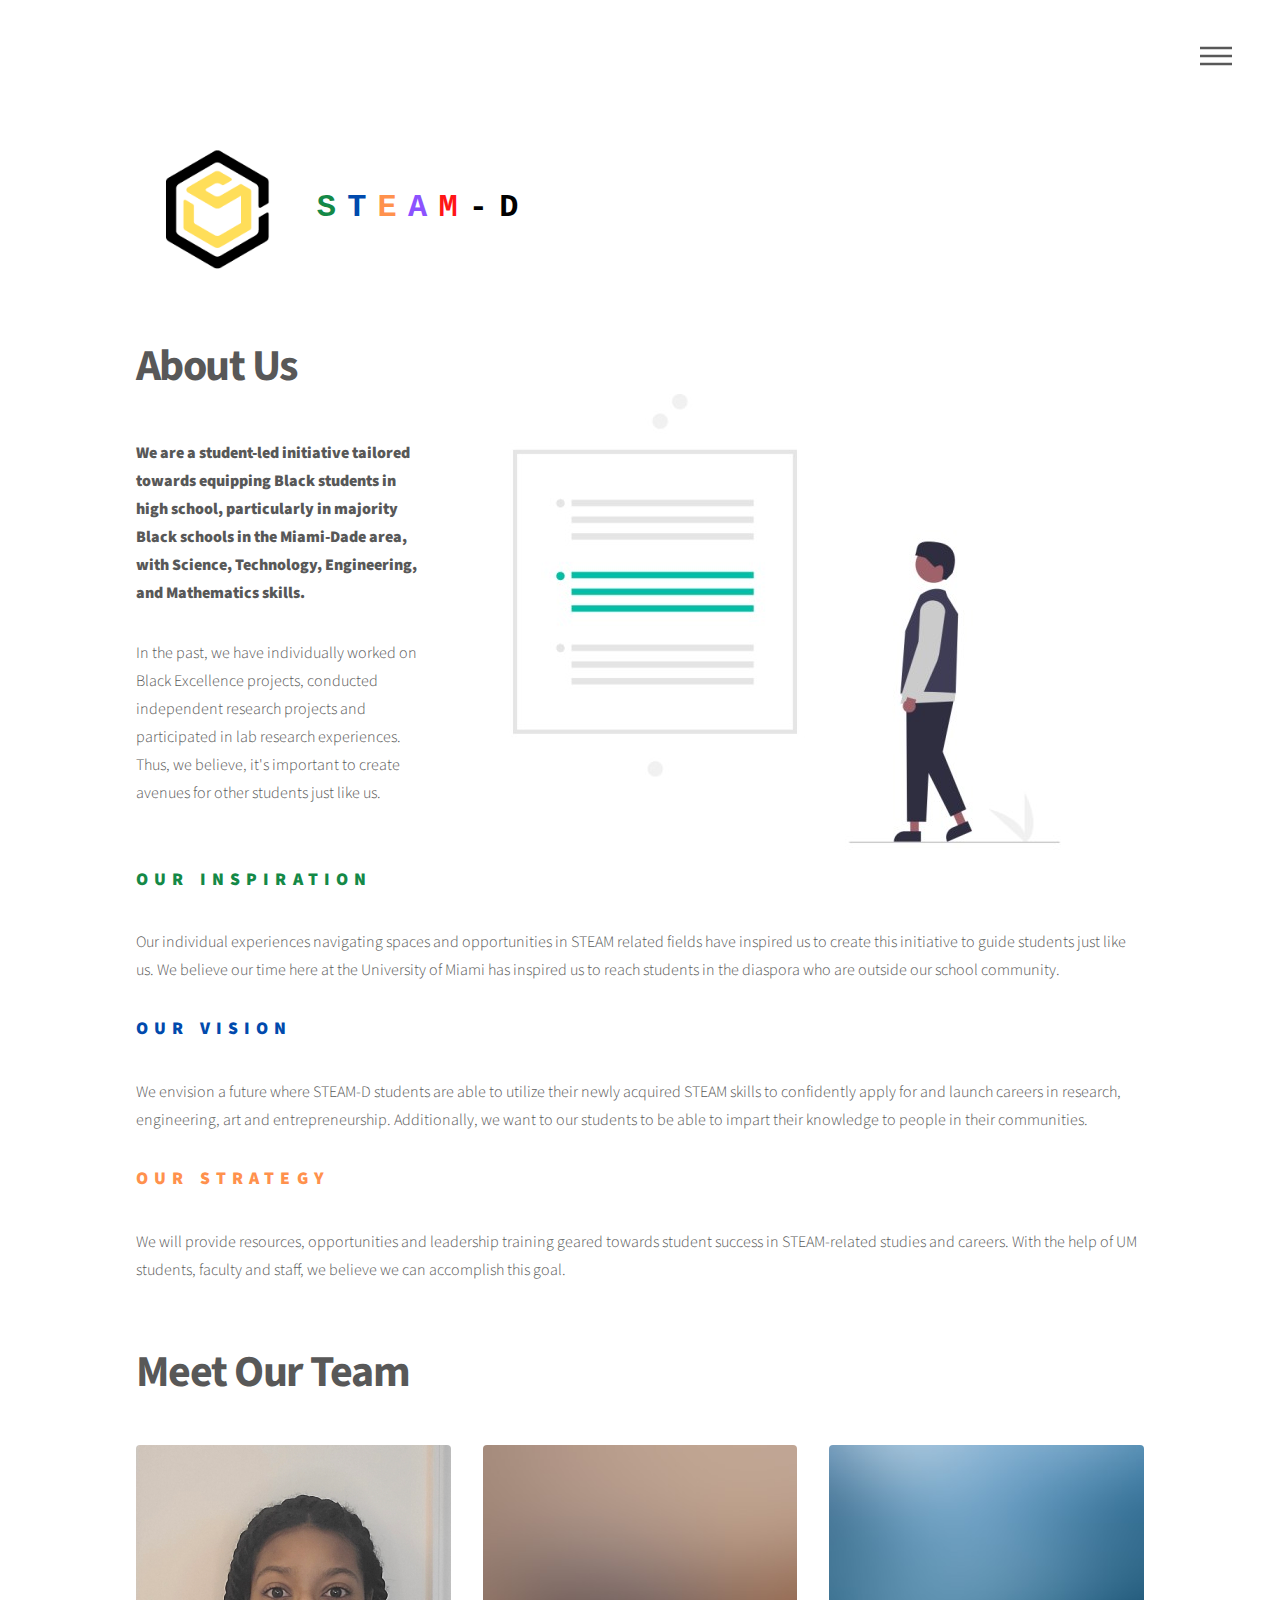
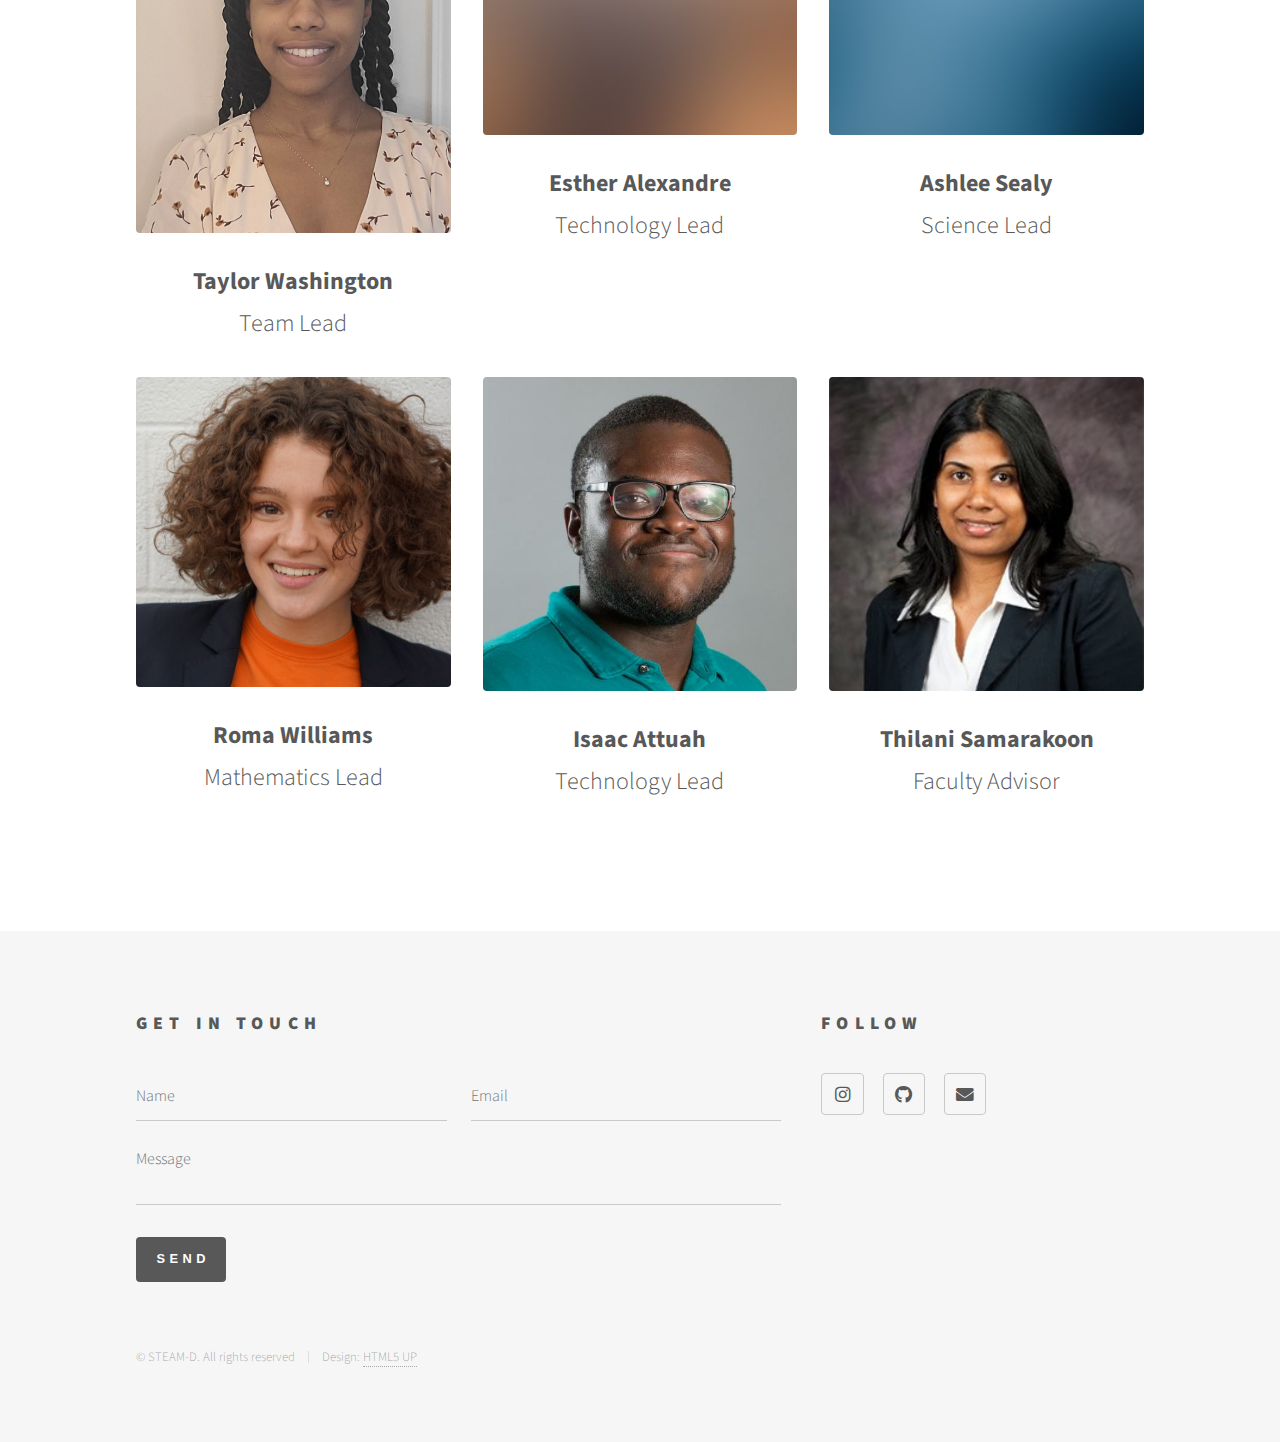
==== commit f30a6e5e: "Reversing failed tile attempt" ====
--- a/about.html
+++ b/about.html
@@ -81,14 +81,14 @@
 							<h1>Meet Our Team</h1>
 							<div class="box alt">
 								<div class="row gtr-uniform">
-									<section class="tiles">
+									
 									<div class="col-4"><span class="image fit"><img src="images/team/taylor.jpeg" alt="" /><br/><div class = "descriptor"> Taylor Washington</div><div class = "descriptor_sub"> Team Lead</div></span></div>
 									<div class="col-4"><span class="image fit"><img src="images/pic01.jpg" alt="" /><br/><div class = "descriptor"> Esther Alexandre </div><div class = "descriptor_sub"> Technology Lead</div></span></div>
 									<div class="col-4"><span class="image fit"><img src="images/pic02.jpg" alt="" /><br/><div class = "descriptor"> Ashlee Sealy</div><div class = "descriptor_sub"> Science Lead</div></span></div>
 									<div class="col-4"><span class="image fit"><img src="images/team/roma.jpeg" alt="" /><br/><div class = "descriptor"> Roma Williams</div><div class = "descriptor_sub"> Mathematics Lead</div></span></div>
 									<div class="col-4"><span class="image fit"><img src="images/team/isaac.jpeg" alt="" /><br/><div class = "descriptor"> Isaac Attuah</div><div class = "descriptor_sub"> Technology Lead</div></span></div>
 									<div class="col-4"><span class="image fit"><img src="images/team/thilani.jpeg" alt="" /><br/><div class = "descriptor"> Thilani Samarakoon</div><div class = "descriptor_sub"> Faculty Advisor</div></span></div>
-								</section>
+								
 									<!-- <div class="col-4"><span class="image fit"><img src="images/pic03.jpg" alt="" /><br/><p class = "descriptor"> Tiffany Demps</p></span></div> -->
 									
 								</div>
